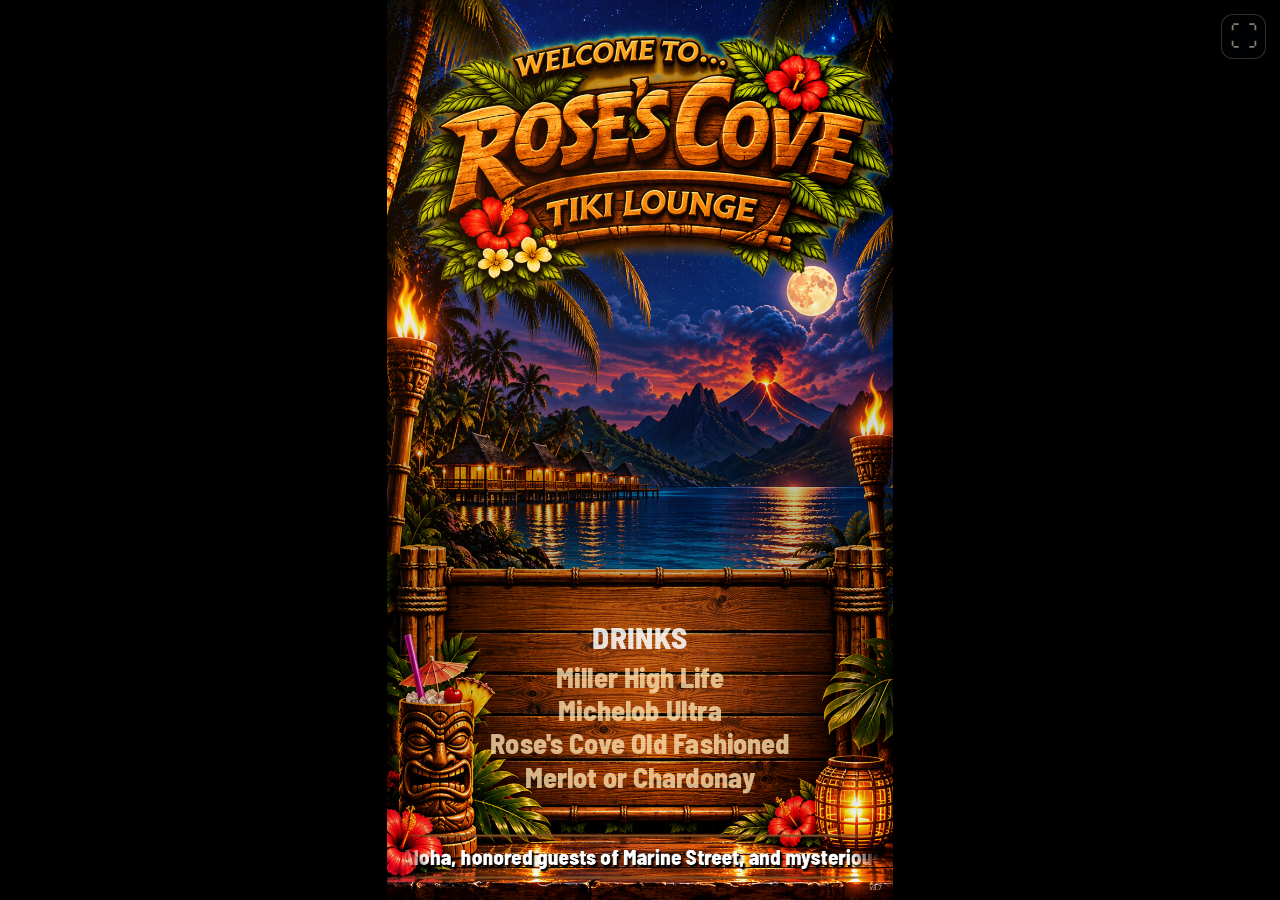
==== index.html @ 00c941e5 "Add files via upload" ====
<!doctype html>
<html lang="en"><head><meta charset="utf-8"><meta name="viewport" content="width=device-width, initial-scale=1"><meta name="theme-color" content="#080806"><title>Rose's Cove Tiki Lounge</title><link rel="preconnect" href="https://fonts.googleapis.com"><link rel="preconnect" href="https://fonts.gstatic.com" crossorigin><link href="https://fonts.googleapis.com/css2?family=Barlow+Semi+Condensed:wght@600;700;800;900&display=swap" rel="stylesheet"><link rel="stylesheet" href="./css/sign.css?v=3.3"></head>
<body>
<div id="viewport"><main id="sign" aria-label="Rose's Cove vertical digital sign">
<section class="screen selected" id="screen-menu" aria-label="Welcome and menu">
  <div class="shade"></div><div class="menu-top" style="display:none"><div id="clock"></div></div>
  <div class="menu-board"><div class="menu-columns"><div class="menu-panel" id="drinks-panel"><h2>DRINKS</h2><div id="drinks" class="menu-items"><span class="menu-entry">Miller High Life</span><span class="menu-entry">Michelob Ultra</span><span class="menu-entry">Rose&#x27;s Cove Old Fashioned</span><span class="menu-entry">Merlot or Chardonay</span></div></div><div class="menu-panel" id="food-panel"><h2>FOOD</h2><div id="food" class="menu-items"><span class="menu-entry">Hawaiian Pork Sliders</span><span class="menu-entry">Seared Mahi Mahi w/Vegetables</span><span class="menu-entry">Blackened Swordfish Steak</span><span class="menu-entry">Island Fresh Fruit Salad</span></div></div></div></div>
  <div class="ticker-frame"><div class="ticker" id="ticker"><span class="ticker-copy"></span><span class="ticker-copy" aria-hidden="true"></span></div></div>
</section>
<section class="screen" id="screen-live" aria-label="Live from the islands">
  <div class="dual-cam cam-a"><div class="dual-cam-player" id="cam-player-0"></div><div class="dual-cam-fallback" id="cam-fallback-0">🌺 Island Time Intermission<br><small>This camera stepped out for a mai tai.</small></div></div>
  <div class="dual-cam cam-b"><div class="dual-cam-player" id="cam-player-1"></div><div class="dual-cam-fallback" id="cam-fallback-1">🌴 Gone Coconut Hunting<br><small>We'll check back after the next tide.</small></div></div>
  <div class="dual-label dual-label-a" id="cam-label-0">Finding an island view…</div>
  <div class="dual-label dual-label-b" id="cam-label-1">Finding an island view…</div>
  <div class="weather-card"><div class="weather-head">CURRENT WEATHER <span id="weather-position"></span></div><div class="weather-info"><div class="weather-left"><span id="weather-icon">🌺</span><div class="weather-copy"><strong id="weather-place">Loading weather…</strong><small id="weather-description">Conditions around the islands and beyond</small></div></div><strong id="weather-temp">--°</strong></div></div>
</section>
<section class="screen" id="screen-trivia" aria-label="Animated tiki host and island wisdom">
 <div class="tiki-stage"><svg id="tiki-rig" viewBox="0 0 800 1120" xmlns="http://www.w3.org/2000/svg" aria-label="Animated carved-wood tiki head assembled from separate transparent raster layers"><g><image href="./assets/tiki-base.png" x="0" y="0" width="800" height="1120" preserveAspectRatio="none"/></g><g id="tiki-eye-left" class="eye-ball"><image href="./assets/tiki-left-eye.png" x="0" y="0" width="800" height="1120" preserveAspectRatio="none"/></g><g id="tiki-eye-right" class="eye-ball"><image href="./assets/tiki-right-eye.png" x="0" y="0" width="800" height="1120" preserveAspectRatio="none"/></g><g id="tiki-lid-left" class="sliding-lid"><image href="./assets/tiki-left-lid.png" x="0" y="0" width="800" height="1120" preserveAspectRatio="none"/></g><g id="tiki-lid-right" class="sliding-lid"><image href="./assets/tiki-right-lid.png" x="0" y="0" width="800" height="1120" preserveAspectRatio="none"/></g><g id="tiki-brow-left" class="moving-brow"><image href="./assets/tiki-left-brow.png" x="0" y="0" width="800" height="1120" preserveAspectRatio="none"/></g><g id="tiki-brow-right" class="moving-brow"><image href="./assets/tiki-right-brow.png" x="0" y="0" width="800" height="1120" preserveAspectRatio="none"/></g><g id="tiki-jaw"><image href="./assets/tiki-lower-jaw.png" x="0" y="0" width="800" height="1120" preserveAspectRatio="none"/></g></svg></div>
 <div class="trivia-overlay"><div class="fact-card"><div class="fact-type" id="fact-type">TIKI CULTURE</div><div class="fact-content" id="fact-text">A little island wisdom is coming your way…</div><div class="fact-foot">The tiki has spoken. 🌺</div></div></div>
</section>
<button id="version" title="Open sign settings">v3.7</button>
<div id="settings" class="settings hidden" role="dialog" aria-label="Rose's Cove sign settings" aria-modal="true"><div class="settings-inner"><div class="settings-title">⚙ SIGN SETTINGS <button id="close-settings">✕</button></div><nav class="settings-tabs" aria-label="Settings screen"><button type="button" class="active" data-settings-tab="general">GENERAL</button><button type="button" data-settings-tab="menu">SCREEN 1</button><button type="button" data-settings-tab="video">SCREEN 2</button><button type="button" data-settings-tab="trivia">SCREEN 3</button></nav><div class="settings-panel active" data-panel="general"><label><span>Automatic screen rotation</span><input id="auto-rotate" type="checkbox" checked></label><label><span>Screen 1 duration (seconds)</span><input type="number" id="screen-time-0" min="5" max="300" value="20"></label><label><span>Screen 2 duration (seconds)</span><input type="number" id="screen-time-1" min="5" max="300" value="25"></label><label><span>Screen 3 duration (seconds)</span><input type="number" id="screen-time-2" min="5" max="300" value="25"></label></div><div class="settings-panel" data-panel="trivia"><label><span>Trivia rotation (seconds)</span><input type="number" id="fact-time" min="5" max="300" value="12"></label><div class="tiki-controls"><h3>ANIMATED TIKI · EXPRESSIONS</h3><p>Try the mechanical brows, eyes, sliding eyelids and hinged jaw live.</p><div class="tiki-expression-buttons"><button type="button" data-tiki-mood="happy">HAPPY</button><button type="button" data-tiki-mood="sad">SAD</button><button type="button" data-tiki-mood="tired">TIRED</button><button type="button" data-tiki-mood="bored">BORED</button><button type="button" data-tiki-mood="mad">MAD</button><button type="button" data-tiki-mood="puzzled">PUZZLED</button><button type="button" data-tiki-mood="laugh">LAUGH</button></div><label><span>Auto expressions and blinks</span><input type="checkbox" id="tiki-auto" checked></label></div></div><div class="settings-panel" data-panel="video"><label><span>Weather location rotation (seconds)</span><input type="number" id="weather-time" min="5" max="300" value="12"></label><div class="weather-tuning"><h3>WEATHER READOUT · SIZE &amp; POSITION</h3><p>Scale city, icon, conditions, and temperature together without distortion.</p><label><span>Weather size <output id="weather-scale-value">100%</output></span><input type="range" id="weather-scale" min="50" max="180" step="1" value="100"></label><label><span>Weather horizontal <output id="weather-x-value">0 px</output></span><input type="range" id="weather-x" disabled title="Horizontal alignment is locked to panel edges" min="-200" max="200" step="1" value="0"></label><label><span>Weather vertical <output id="weather-y-value">0 px</output></span><input type="range" id="weather-y" min="-150" max="150" step="1" value="0"></label><button type="button" id="weather-reset">RESET WEATHER ADJUSTMENTS</button></div><div class="camera-tuning"><h3>CAMERA CAPTION PLACEMENT</h3><label><span>Upper caption vertical <output id="cam-y-0-value">0 px</output></span><input type="range" id="cam-y-0" min="-100" max="100" step="1" value="0"></label><label><span>Lower caption vertical <output id="cam-y-1-value">0 px</output></span><input type="range" id="cam-y-1" min="-100" max="100" step="1" value="0"></label><label><span>Upper caption text size <output id="cam-size-0-value">100%</output></span><input type="range" id="cam-size-0" min="60" max="170" step="1" value="100"></label><label><span>Lower caption text size <output id="cam-size-1-value">100%</output></span><input type="range" id="cam-size-1" min="60" max="170" step="1" value="100"></label></div><div class="video-tuning"><h3>VIDEO FIT &amp; CROP</h3><p>Each camera can be tuned independently. Position and zoom preserve the original 16:9 aspect ratio. Crop trims the visible window.</p><div class="video-tuning-tabs"><button type="button" id="video-select-0" class="active">TOP VIDEO</button><button type="button" id="video-select-1">BOTTOM VIDEO</button></div><div id="video-slider-fields"></div><div class="video-tuning-actions"><button type="button" id="video-frame-reset">RESET FRAME</button><button type="button" id="video-reset">RESET VIDEO IMAGE</button><label class="video-guides-toggle"><span>Alignment guides</span><input type="checkbox" id="video-guides" checked></label></div></div></div><div class="settings-panel" data-panel="menu"><label><span>Announcement speed (pixels/second)</span><input type="number" id="ticker-speed" min="20" max="500" value="95"></label><div class="ticker-tuning"><h3>SCREEN 1 · BOTTOM SCROLL</h3><label><span>Ticker text size <output id="ticker-font-size-value">45 px</output></span><input type="range" id="ticker-font-size" min="18" max="90" step="1" value="45"></label><label class="ticker-text-edit"><span>SCROLLING ANNOUNCEMENT TEXT</span><textarea id="ticker-text" rows="3" maxlength="2500" spellcheck="true"></textarea></label></div><div class="menu-tuning"><h3>SCREEN 1 · MENU LETTERING</h3><p>Separate controls for each menu. Preview changes live; Save &amp; Close to keep them.</p><label><span>Drinks lettering size <output id="drinks-size-value">60 px</output></span><input type="range" id="drinks-size" min="32" max="82" step="1" value="60"></label><label><span>Drinks vertical offset <output id="drinks-y-value">0 px</output></span><input type="range" id="drinks-y" min="-90" max="90" step="2" value="0"></label><label><span>Food lettering size <output id="food-size-value">60 px</output></span><input type="range" id="food-size" min="32" max="82" step="1" value="60"></label><label><span>Food vertical offset <output id="food-y-value">0 px</output></span><input type="range" id="food-y" min="-90" max="90" step="2" value="0"></label><button id="reset-menu-tuning" type="button">RESET MENU ADJUSTMENTS</button><div class="menu-editor"><h3>EDIT MENU ITEMS</h3><p>Five slots per menu. Leave any slot blank to hide it. Changes preview live; Save &amp; Close stores them on this Mac.</p><div class="menu-editor-grid"><div class="menu-editor-group"><label class="menu-title-edit"><span>DRINKS heading</span><input type="text" id="edit-drinks-title" maxlength="80" autocomplete="off" spellcheck="false" aria-label="DRINKS heading"></label><h4>DRINKS <button type="button" id="preview-drinks" class="preview-menu">PREVIEW</button></h4><label class="menu-editor-row"><span>1</span><input type="text" id="edit-drinks-1" maxlength="140" autocomplete="off" spellcheck="false" aria-label="DRINKS item 1"></label><label class="menu-editor-row"><span>2</span><input type="text" id="edit-drinks-2" maxlength="140" autocomplete="off" spellcheck="false" aria-label="DRINKS item 2"></label><label class="menu-editor-row"><span>3</span><input type="text" id="edit-drinks-3" maxlength="140" autocomplete="off" spellcheck="false" aria-label="DRINKS item 3"></label><label class="menu-editor-row"><span>4</span><input type="text" id="edit-drinks-4" maxlength="140" autocomplete="off" spellcheck="false" aria-label="DRINKS item 4"></label><label class="menu-editor-row"><span>5</span><input type="text" id="edit-drinks-5" maxlength="140" autocomplete="off" spellcheck="false" aria-label="DRINKS item 5"></label></div><div class="menu-editor-group"><label class="menu-title-edit"><span>FOOD heading</span><input type="text" id="edit-food-title" maxlength="80" autocomplete="off" spellcheck="false" aria-label="FOOD heading"></label><h4>FOOD <button type="button" id="preview-food" class="preview-menu">PREVIEW</button></h4><label class="menu-editor-row"><span>1</span><input type="text" id="edit-food-1" maxlength="140" autocomplete="off" spellcheck="false" aria-label="FOOD item 1"></label><label class="menu-editor-row"><span>2</span><input type="text" id="edit-food-2" maxlength="140" autocomplete="off" spellcheck="false" aria-label="FOOD item 2"></label><label class="menu-editor-row"><span>3</span><input type="text" id="edit-food-3" maxlength="140" autocomplete="off" spellcheck="false" aria-label="FOOD item 3"></label><label class="menu-editor-row"><span>4</span><input type="text" id="edit-food-4" maxlength="140" autocomplete="off" spellcheck="false" aria-label="FOOD item 4"></label><label class="menu-editor-row"><span>5</span><input type="text" id="edit-food-5" maxlength="140" autocomplete="off" spellcheck="false" aria-label="FOOD item 5"></label></div></div></div></div></div><div class="settings-actions"><button id="prev-screen">← PREV</button><button id="next-screen">NEXT →</button><button id="save-settings">SAVE & CLOSE</button></div><p>Settings are saved in this browser. Arrow keys also change screens. This menu is hidden until the version number is clicked.</p></div></div>
</main><button id="fullscreen-toggle" type="button" title="Enter full screen" aria-label="Enter full screen" aria-pressed="false"><span id="fullscreen-icon" aria-hidden="true">⛶</span></button></div>
<script src="./js/data.js"></script><script src="./js/sign-v3.7.js"></script><script src="./js/fullscreen.js?v=0.8"></script><script src="./js/settings-drag-v2.6.js"></script>
</body></html>
---- css/sign.css ----
:root{--gold:#f0b15b;--cream:#fbe3ac;--copper:#98521d;--black:#090704}*{box-sizing:border-box}html,body{width:100%;height:100%;margin:0;background:#000;color:var(--cream);overflow:hidden;font-family:Georgia,serif}#viewport{position:absolute;inset:0;overflow:hidden}#sign{width:1080px;height:1920px;position:absolute;left:50%;top:50%;transform:translate(-50%,-50%) scale(var(--scale,1));transform-origin:center center;overflow:hidden;background:radial-gradient(ellipse at center,#3d2816 0%,#100d0b 66%,#050505 100%)}.screen{position:absolute;inset:0;opacity:0;pointer-events:none;transition:opacity 1.15s ease;overflow:hidden}.screen.selected{opacity:1;pointer-events:auto}h1,h2,p{margin:0}#screen-menu{background:#080606 url("../assets/rose_cove_night_background.png") center center / 100% 100% no-repeat}#screen-menu:before,#screen-live:before,#screen-trivia:before{content:"";position:absolute;inset:0;background:radial-gradient(circle at 20% 25%,rgba(243,118,21,.12),transparent 45%),repeating-linear-gradient(90deg,transparent 0 94px,rgba(255,196,79,.015) 96px 100px);pointer-events:none} .shade{position:absolute;inset:0;background:linear-gradient(180deg,transparent 30%,rgba(8,4,2,.3) 60%,transparent)}.menu-top{position:relative;height:630px;display:flex;flex-direction:column;align-items:center;padding-top:35px}.menu-top img{width:950px;height:490px;object-fit:contain}.menu-top #clock{font-size:38px;letter-spacing:2px;color:#ffdca2;text-shadow:0 2px 4px #000}.menu-board{position:absolute;top:1195px;bottom:200px;left:75px;right:75px;border:none;border-radius:0;box-shadow:none;background:transparent;padding:12px 14px 0;display:block;}.menu-heading{text-align:center;font-size:80px;font-weight:bold;color:#e8a849;text-shadow:4px 5px #351805,0 0 20px #9c4a17;line-height:1.2}.menu-columns{display:grid;grid-template-columns:1fr 1fr;column-gap:36px;width:100%;height:100%;min-height:0;}.menu-panel{min-width:0;padding:0 8px;background:transparent;border:none;border-radius:0;overflow:hidden;text-align:left;}.menu-panel h2{font-family:Herculanum,Papyrus,Georgia,serif;text-align:center;font-size:56px;letter-spacing:1.5px;line-height:1.12;color:rgba(255,213,135,.88);text-shadow:1px 2px 1px rgba(36,15,3,.82),0 0 3px rgba(88,38,6,.36);border:none;padding:0 0 10px;margin:0 0 4px;}.menu-items{font-family:Herculanum,Papyrus,Georgia,serif;font-size:43px;line-height:1.39;white-space:pre-line;color:rgba(255,225,163,.86);text-shadow:1px 2px 1px rgba(32,13,3,.84),0 0 2px rgba(37,14,2,.35);overflow:hidden;text-align:left;}.menu-notice{text-align:center;font-size:38px;color:#e6b772;padding:20px}.ticker-frame{position:absolute;bottom:45px;left:30px;right:30px;height:95px;border-top:5px solid #865224;border-bottom:5px solid #865224;overflow:hidden;mask-image:linear-gradient(to right,transparent,black 6%,black 94%,transparent)}.ticker{display:flex;gap:90px;white-space:nowrap;align-items:center;height:100%;width:max-content;will-change:transform;animation:marquee var(--ticker-duration,32s) linear infinite}.ticker-copy{font-size:43px;color:#ffd69a;text-shadow:0 0 8px #b15c14}@keyframes marquee{to{transform:translateX(calc(-50% - 45px))}}#screen-live{padding:68px 44px 100px;background:linear-gradient(175deg,#071c22,#21170f 55%,#0b1916)}.stage-top{text-align:center;position:relative}.kicker{font:23px Arial,sans-serif;letter-spacing:5px;color:#efac57}.stage-top h1{font-size:79px;line-height:1.2;margin-top:10px;color:#ffc16e;text-shadow:4px 5px 2px #4e2206,0 0 28px #5b310d}.subtitle{font-size:31px;margin-top:14px;color:#ead3ad}.cam-frame{height:1030px;position:relative;margin-top:62px;padding:24px;border-radius:24px;background:#2b1a0e;box-shadow:0 0 0 8px #5b3416,0 15px 55px #000}.bamboo{position:absolute;z-index:3;pointer-events:none;border:4px solid #4b2d12;background:repeating-linear-gradient(105deg,#a16a30 0 15px,#b98446 16px 36px,#67401d 40px 44px,#e0aa5f 52px 72px);box-shadow:2px 3px 6px #100902,inset 0 0 7px #4a2205}.bamboo-top,.bamboo-bottom{height:28px;left:-12px;right:-12px;border-radius:22px}.bamboo-top{top:-9px}.bamboo-bottom{bottom:-9px}.bamboo-left,.bamboo-right{top:-9px;bottom:-9px;width:28px;border-radius:22px}.bamboo-left{left:-10px}.bamboo-right{right:-10px}.cam-inner{position:relative;width:100%;height:100%;background:#080a0c;overflow:hidden}.cam-inner iframe,#cam-mount{width:100%;height:100%;border:0}.live-pill{position:absolute;z-index:5;top:18px;left:18px;background:rgba(110,10,10,.89);font:26px Arial,sans-serif;letter-spacing:2px;padding:14px 18px;border-radius:9px}.cam-fallback{position:absolute;inset:0;background:radial-gradient(circle,#3f2416,#0a110f);display:flex;align-items:center;justify-content:center;flex-direction:column;text-align:center;padding:45px;font-size:110px;gap:30px}.cam-fallback h2{font-size:49px}.cam-fallback p{font-size:33px}.cam-fallback.hidden{display:none}.cam-location{text-align:center;font-size:42px;line-height:1.2;margin-top:32px;min-height:100px;text-shadow:2px 3px #000}.weather-card{position:absolute;left:65px;right:65px;bottom:110px;height:305px;background:linear-gradient(110deg,rgba(7,27,31,.95),rgba(26,19,12,.95));border:6px solid #ad7338;border-radius:24px;padding:22px 30px;box-shadow:0 10px 40px black}.weather-head{font:27px Arial,sans-serif;letter-spacing:4px;color:#e8aa5c;display:flex;justify-content:space-between}.weather-head span{font-size:18px;color:#ddd}.weather-info{display:flex;align-items:center;gap:25px;margin-top:40px}.weather-info #weather-icon{font-size:90px}.weather-info div{flex:1;min-width:0}.weather-info strong{display:block;font-size:46px;line-height:1.25}.weather-info small{display:block;font:25px Arial,sans-serif;color:#dbd2bf;margin-top:8px}.weather-info #weather-temp{font-size:78px}#screen-trivia{padding:62px 55px 80px;background:radial-gradient(circle at 50% 46%,#60401b 0%,#221308 36%,#080807 85%)}.idol-altar{position:absolute;top:278px;left:80px;right:80px;height:980px;display:flex;align-items:center;justify-content:center;flex-direction:column}.idol-aura{position:absolute;inset:100px;background:radial-gradient(ellipse,#c7731380,transparent 66%);animation:glow 4s ease-in-out infinite alternate}.idol{position:relative;max-width:890px;max-height:875px;object-fit:contain;filter:drop-shadow(0 20px 35px #000);animation:idolBreathe 4s ease-in-out infinite alternate}.idol-caption{position:relative;font-size:31px;letter-spacing:3px;font-weight:bold;text-shadow:2px 2px #000;color:#ffd68f}@keyframes glow{to{opacity:.4}}@keyframes idolBreathe{to{transform:translateY(-9px) scale(1.015)}}.fact-card{position:absolute;left:70px;right:70px;bottom:130px;min-height:500px;padding:42px 48px;background:linear-gradient(145deg,#4f2e14,#241307);border:10px ridge #bd8740;border-radius:26px;box-shadow:0 24px 42px #000;display:flex;flex-direction:column;justify-content:space-between;text-align:center}.fact-type{font:28px Arial,sans-serif;color:#ffd08a;letter-spacing:5px}.fact-content{font-size:48px;line-height:1.35;color:#fff1cf}.fact-foot{font-size:26px;color:#f5b66e}#version{position:absolute;bottom:12px;right:16px;z-index:35;background:rgba(0,0,0,.45);border:0;color:#d7c6a4;font:20px Arial,sans-serif;padding:10px 12px;cursor:pointer}.settings{position:absolute;inset:0;z-index:40;background:rgba(0,0,0,.83);display:flex;align-items:center;justify-content:center}.settings.hidden{display:none}.settings-inner{width:850px;background:#1c160e;border:6px solid #9e682e;padding:40px;border-radius:20px;box-shadow:0 15px 70px black;font:29px Arial,sans-serif}.settings-title{font:50px Georgia,serif;color:#efb46c;margin-bottom:30px;display:flex;justify-content:space-between;align-items:center}.settings-title button{font-size:40px}.settings label{display:flex;justify-content:space-between;align-items:center;padding:17px 0;border-bottom:1px solid #664320}.settings input[type=number]{font-size:31px;width:155px;padding:8px;background:#302518;color:#ffe0a7;border:1px solid #aa7232}.settings input[type=checkbox]{width:42px;height:42px;accent-color:#c78b39}.settings button{background:#643811;border:2px solid #b98749;color:#ffdfab;border-radius:10px;padding:15px;font-size:24px;cursor:pointer}.settings-actions{display:flex;justify-content:space-between;margin-top:35px;gap:10px}.settings p{font-size:21px;line-height:1.5;color:#bda687;margin-top:25px}

.tag-red{color:#ff5850}.tag-gold{color:#ffcb5d}.tag-green{color:#a5ef80}.tag-aqua{color:#78ebed}.tag-blue{color:#75baff}.tag-purple{color:#c796ff}.tag-pink{color:#ff9bc8}.tag-white{color:#fff}.tag-cream{color:#fff3c9}.tag-blink{animation:blink 1s steps(1) infinite}.tag-pulse{animation:pulse 1.8s ease-in-out infinite}.tag-wave{display:inline-block;animation:wave 2s ease-in-out infinite}.tag-rainbow{animation:rainbow 4s linear infinite}@keyframes blink{50%{opacity:.15}}@keyframes pulse{50%{opacity:.5}}@keyframes wave{50%{transform:translateY(-6px)}}@keyframes rainbow{0%{color:#f66}25%{color:#fd5}50%{color:#5df}75%{color:#b8f}100%{color:#f66}}

/* v0.5 — screen 1 only: hide clock; fit painted lettering within wooden planks. */
#screen-menu .menu-top{display:none;}
#screen-menu .menu-board{top:1230px;bottom:auto;left:192px;right:192px;height:438px;padding:0;background:transparent;border:0;box-shadow:none;overflow:hidden;}
#screen-menu .menu-columns{display:grid;grid-template-columns:minmax(0,1fr) minmax(0,1fr);column-gap:52px;height:100%;}
#screen-menu .menu-panel{min-width:0;padding:0;margin:0;overflow:hidden;}
#screen-menu .menu-panel h2{font-size:43px;line-height:1.12;padding:0 0 8px;margin:0 0 4px;letter-spacing:1px;}
#screen-menu .menu-items{font-size:32px;line-height:1.26;white-space:pre-line;overflow-wrap:anywhere;word-break:normal;overflow:hidden;max-height:365px;padding:0 0 2px;}

/* v0.7: development preview control, outside the fixed 1080x1920 sign canvas. */
#fullscreen-toggle{position:absolute;right:14px;top:14px;z-index:60;min-width:45px;min-height:45px;border:1px solid rgba(255,225,169,.35);border-radius:12px;background:rgba(4,9,12,.37);color:rgba(255,238,209,.85);font:28px/1 Arial,sans-serif;display:flex;align-items:center;justify-content:center;padding:6px;cursor:pointer;opacity:.62;transition:opacity .18s ease,background .18s ease;backdrop-filter:blur(7px);-webkit-backdrop-filter:blur(7px)}
#fullscreen-toggle:hover,#fullscreen-toggle:focus-visible{opacity:1;background:rgba(3,7,10,.72);outline:2px solid rgba(255,226,153,.45);outline-offset:1px}
#viewport:fullscreen{width:100vw;height:100vh;background:#000}

/* v0.8: Screen 1 menu only. Single section displayed within the unobstructed wood. */
#screen-menu .menu-board {top:1283px; left:240px; right:240px; bottom:auto; height:440px; padding:0; overflow:hidden; background:none; border:0; box-shadow:none;}
#screen-menu .menu-columns {display:block; position:relative; width:100%; height:100%;}
#screen-menu .menu-panel {position:absolute; inset:0; box-sizing:border-box; padding:0 4px; margin:0; overflow:hidden; opacity:0; visibility:hidden; transition:opacity .45s ease,visibility .45s ease;}
#screen-menu .menu-panel.menu-active {opacity:1; visibility:visible;}
#screen-menu .menu-panel h2 {font-family:Georgia, 'Trebuchet MS', serif; font-weight:900; font-size:62px; line-height:1.1; letter-spacing:2px; color:rgba(255,220,159,.93); text-align:center; margin:0 0 12px; padding:0; text-shadow:2px 3px 2px rgba(35,14,3,.9),0 0 2px rgba(32,12,3,.65);}
#screen-menu .menu-items {font-family:'Trebuchet MS',Georgia,serif; font-weight:900; font-size:48px; line-height:1.18; letter-spacing:.2px; color:rgba(255,229,179,.9); text-align:center; white-space:normal; overflow-wrap:break-word; word-break:normal; text-shadow:2px 3px 2px rgba(32,12,3,.9),0 0 2px rgba(28,12,3,.45); max-height:none; padding:0;}
#screen-menu .menu-items .menu-entry {display:block; padding:1px 0; white-space:normal;}

/* v1.1: Larger four-item menus; unchanged board geometry and vertical limits. */
#screen-menu .menu-items {font-size:60px; line-height:1.16;}
#screen-menu .menu-items .menu-entry {padding:2px 0;}

/* v1.3 — Screen 1 only: natural-proportion heavy sans serif menu. */
#screen-menu .menu-panel h2, #screen-menu .menu-items {font-family:"Barlow Semi Condensed","Arial Narrow",Arial,sans-serif;font-stretch:normal;font-weight:800;}
#screen-menu .menu-panel h2 {font-size:66px;letter-spacing:1px;}
#screen-menu .menu-items {line-height:1.12;letter-spacing:0;overflow-wrap:normal;}
#screen-menu .menu-panel {transition:opacity .45s ease, visibility .45s ease; }
/* Scroll only the settings sheet, not the 1080x1920 sign. */
.settings-inner {max-height:88%;overflow-y:auto;}
.menu-tuning {border-top:2px solid #865224;margin-top:22px;padding-top:18px;}
.menu-tuning h3 {font:700 30px Arial,sans-serif;color:#f2c281;margin:0 0 8px;}
.menu-tuning p {margin:0 0 12px;font:21px/1.3 Arial,sans-serif;color:#d2b997;}
.menu-tuning label {gap:20px;}
.menu-tuning label span {display:flex;flex-direction:column;gap:6px;flex:1;font-size:24px;}
.menu-tuning output {font-size:20px;color:#efc68f;}
.menu-tuning input[type=range] {width:320px;accent-color:#e8a24b;cursor:pointer;}
#reset-menu-tuning {font-size:19px;padding:10px 16px;margin-top:14px;}

/* v1.4 — settings controls confined to the upper half of the fixed 1080×1920 display.
   Screen artwork and menus below y=960 remain visible for live adjustments. */
#settings.settings {
  inset:0 auto auto 0; width:100%; height:960px;
  padding:18px 0 0; box-sizing:border-box;
  align-items:flex-start; justify-content:center;
  background:rgba(0,0,0,.34);
  pointer-events:none;
}
#settings .settings-inner {
  width:850px; max-height:calc(100% - 18px);
  overflow-y:auto; overscroll-behavior:contain;
  pointer-events:auto; padding:24px 32px;
}

/* v1.5 — Only Screen 1 menu: slider-led sizing and vertical placement.
   Remove prior width/height clipping and forced wrapping. No disproportionate scaling. */
#screen-menu .menu-board,
#screen-menu .menu-columns,
#screen-menu .menu-panel,
#screen-menu .menu-items { overflow:visible; max-height:none; }
#screen-menu .menu-panel { padding-top:40px; }
#screen-menu .menu-panel h2 { white-space:nowrap; }
#screen-menu .menu-items { overflow-wrap:normal; word-break:normal; }
#screen-menu .menu-items .menu-entry {
  width:max-content;
  max-width:none;
  white-space:nowrap;
  position:relative;
  left:50%;
  transform:translateX(-50%);
}

/* v1.6 — menu headings track the menu item size at 110%; no horizontal stretching. */
#screen-menu .menu-panel h2 {font-stretch:normal;}
/* The editable fields stay inside the upper-half settings sheet; it scrolls internally. */
.menu-editor{border-top:2px solid #865224;margin-top:22px;padding-top:18px;}
.menu-editor h3{font:700 30px Arial,sans-serif;color:#f2c281;margin:0 0 8px;}
.menu-editor p{font:20px/1.3 Arial,sans-serif;margin:0 0 14px;color:#d2b997;}
.menu-editor-grid{display:grid;grid-template-columns:1fr 1fr;gap:16px;}
.menu-editor-group{min-width:0;}
.menu-editor-group h4{margin:10px 0;font:700 25px Arial,sans-serif;color:#f7c989;display:flex;align-items:center;justify-content:space-between;gap:8px;}
.menu-editor-group .preview-menu{font:16px Arial,sans-serif;padding:7px 9px;}
.menu-editor .menu-editor-row{display:flex;align-items:center;gap:8px;padding:7px 0;border-bottom:1px solid #563e28;}
.menu-editor .menu-editor-row span{flex:0 0 18px;font:20px Arial,sans-serif;}
.menu-editor .menu-editor-row input{min-width:0;width:100%;box-sizing:border-box;padding:9px 8px;background:#34291e;color:#fff0cc;border:1px solid #9b7249;border-radius:5px;font:18px Arial,sans-serif;}

/* v1.7: white menu headings; no changes to text size or natural proportions. */
#screen-menu .menu-panel h2{color:#fff;}
.menu-editor .menu-title-edit{display:flex;flex-direction:column;align-items:stretch;gap:5px;border:0;padding:7px 0 12px;}
.menu-editor .menu-title-edit span{font:700 18px Arial,sans-serif;color:#f7c989;}
.menu-editor .menu-title-edit input{width:100%;min-width:0;box-sizing:border-box;padding:9px;background:#34291e;color:#fff0cc;border:1px solid #9b7249;border-radius:5px;font:20px Arial,sans-serif;}

/* v1.8: Screen 1 ticker typography — natural Barlow proportions */
#screen-menu .ticker-copy{font-family:"Barlow Semi Condensed",Arial,sans-serif;font-weight:800;font-size:45px;letter-spacing:.2px;color:#f6d7a4;}
/* v1.8: Screen 2 background with precise video windows from supplied artwork.
   Native image ratio 941:1672; canvas ratio 1080:1920; proportional cover only. */
#screen-live{padding:0;background:#102f40 url("../assets/live_from_islands_background.png") center center / cover no-repeat;}
#screen-live::before{display:none;}
#screen-live .dual-cam{position:absolute;left:16.15%;width:69.9%;height:17.2%;overflow:hidden;background:#020302;z-index:2;}
#screen-live .cam-a{top:25.65%;}
#screen-live .cam-b{top:51.82%;}
#screen-live .dual-cam-player{position:absolute;inset:0;}
#screen-live .dual-cam-fallback{position:absolute;inset:0;display:none;justify-content:center;align-items:center;flex-direction:column;text-align:center;padding:25px;background:#071a1f;color:#f4d9a8;font:700 34px "Barlow Semi Condensed",Arial,sans-serif;}
#screen-live .dual-cam-fallback.visible{display:flex;}
#screen-live .dual-cam-fallback small{display:block;font-size:22px;margin-top:10px;}
#screen-live .dual-cam-fallback a{font-size:22px;color:#fff4d5;margin-top:10px;}
#screen-live .dual-cam-fallback.source-hint{pointer-events:none;opacity:0;}
#screen-live .dual-label{position:absolute;left:23%;width:54%;height:4.0%;display:flex;align-items:center;justify-content:center;text-align:center;z-index:3;color:#3f1e0b;font:900 32px/1.07 "Barlow Semi Condensed",Arial,sans-serif;text-shadow:0 1px 0 #ffe0a0;overflow:hidden;}
#screen-live .dual-label-a{top:44.05%;}
#screen-live .dual-label-b{top:70.0%;}
/* Keep the existing weather component and logic but integrate it with the beach art */
#screen-live .weather-card{left:11%;right:11%;bottom:4.5%;height:210px;border:4px solid rgba(189,128,51,.9);background:rgba(4,25,35,.83);padding:15px 22px;border-radius:16px;}
#screen-live .weather-head{font-size:21px;}
#screen-live .weather-info{margin-top:12px;gap:18px;}
#screen-live .weather-info #weather-icon{font-size:52px;}
#screen-live .weather-info strong{font-size:34px;}
#screen-live .weather-info #weather-temp{font-size:54px;}
#screen-live .weather-info small{font-size:22px;margin-top:4px;}

/* v1.9: two-line camera captions, 30% smaller version control, ticker size control */
#version{font-size:14px;padding:7px 8px;}
#screen-live .dual-label{flex-direction:column;gap:1px;line-height:1.03;white-space:nowrap;}
#screen-live .dual-label .cam-name{display:block;font-size:29px;font-weight:900;}
#screen-live .dual-label .cam-place{display:block;font-size:23px;font-weight:800;}
#screen-live .dual-cam-fallback{display:flex;visibility:hidden;}
#screen-live .dual-cam-fallback.visible{visibility:visible;}
#screen-live .dual-cam-fallback strong{font-size:34px;}
#screen-live .dual-cam-fallback a{pointer-events:auto;text-decoration:underline;}
.ticker-tuning{border-top:2px solid #865224;margin-top:22px;padding-top:18px;}
.ticker-tuning h3{font:700 27px Arial,sans-serif;color:#f2c281;margin:0 0 8px;}
.ticker-tuning label{display:flex;gap:20px;align-items:center;}
.ticker-tuning input[type=range]{width:340px;accent-color:#db9d4b;}

/* v2.0 compact tabbed settings: top half remains exclusively settings */
#settings .settings-inner{padding:18px 24px;max-height:930px;height:auto;overflow-y:auto;font-size:20px;}
#settings .settings-title{font-size:30px;margin-bottom:9px;}
#settings .settings-title button{font-size:23px;padding:2px 10px;}
#settings .settings-tabs{display:flex;position:sticky;top:-18px;z-index:3;background:#1c160e;gap:5px;padding:9px 0;}
#settings .settings-tabs button{flex:1;font-size:16px;padding:9px 3px;border-radius:6px;}
#settings .settings-tabs button.active{background:#ad772e;color:#120c05;}
#settings .settings-panel{display:none;}
#settings .settings-panel.active{display:block;}
#settings label{padding:7px 0;font-size:19px;gap:10px;}
#settings h3{font-size:22px!important;margin:9px 0!important;}
#settings p{font-size:15px;margin:9px 0;}
#settings input[type=number]{font-size:19px;width:100px;padding:4px;}
#settings input[type=text],#settings textarea{font-size:18px!important;padding:5px!important;}
#settings input[type=range]{max-width:310px;}
#settings input[type=checkbox]{width:27px;height:27px;}
#settings button{font-size:17px;padding:7px 9px;}
#settings .settings-actions{position:sticky;bottom:-18px;background:#1c160e;padding:10px 0;margin-top:9px;}
#settings .ticker-text-edit{display:flex;align-items:stretch;flex-direction:column;}
#settings .ticker-text-edit textarea{width:100%;resize:vertical;background:#2b2116;border:1px solid #aa7232;color:#ffe1b1;line-height:1.2;}
#settings .menu-editor-grid{gap:8px;}
#settings .menu-editor-row{padding:3px 0;}
#screen-live .dual-cam-fallback:not(.visible){display:none!important;}

/* v2.1 — Screen 2 only: fit NEW native 1080x1920 illustrated frames.
   All dimensions are canvas pixels; player and plaque dimensions are independent. */
#screen-live{background-size:1080px 1920px;background-position:center center;}
#screen-live .dual-cam{left:160px;width:764px;}
#screen-live .cam-a{top:480px;height:430px;}
#screen-live .cam-b{top:1080px;height:405px;}
#screen-live .dual-cam-player,#screen-live .dual-cam-player iframe{width:100%;height:100%;display:block;}
#screen-live .dual-label{left:250px;width:580px;height:70px;padding:0;line-height:1.06;white-space:normal;overflow:visible;}
#screen-live .dual-label-a{top:928px;}
#screen-live .dual-label-b{top:1508px;}
#screen-live .dual-label .cam-name{font-size:29px;line-height:1.05;}
#screen-live .dual-label .cam-place{font-size:23px;line-height:1.07;}

/* v2.2 — Screen 2: new natural-bamboo artwork. Other screens untouched. */
#screen-live{background-image:url("../assets/live_from_islands_background.png");background-position:center center;background-size:1080px 1920px;}
#screen-live .dual-cam{left:160px;width:760px;border:0;border-radius:0;overflow:hidden;}
#screen-live .cam-a{top:475px;height:350px;}
#screen-live .cam-b{top:1055px;height:355px;}
#screen-live .dual-label{left:245px;width:590px;height:75px;padding:0 8px;align-items:center;justify-content:center;text-align:center;}
#screen-live .dual-label-a{top:892px;}
#screen-live .dual-label-b{top:1475px;}
#screen-live .dual-label .cam-name{font-size:29px;line-height:1.06;}
#screen-live .dual-label .cam-place{font-size:23px;line-height:1.08;}


/* v2.3: proportional YouTube 16:9 cover INSIDE the existing Screen 2 windows.
   The windows and their labels have not moved; crop surplus video, never stretch. */
#screen-live .dual-cam-player{position:absolute;inset:0;overflow:hidden;}
#screen-live .dual-cam-player iframe{
  position:absolute!important;
  left:50%!important;
  top:50%!important;
  width:800px!important;
  height:450px!important;
  transform:translate(-50%,-50%)!important;
  border:0!important;
  display:block;
}
/* A single global version control appears in the same position and style on every screen. */
#version{font-family:Arial,sans-serif;font-size:14px;font-weight:400;padding:7px 8px;}

/* v2.4: separate live video positioning/zoom/crop; background and captions untouched. */
#screen-live .dual-cam-player{clip-path:inset(var(--video-crop-top,0px) var(--video-crop-right,0px) var(--video-crop-bottom,0px) var(--video-crop-left,0px));}
#screen-live .dual-cam-player iframe{
 width:800px!important;height:450px!important;
 transform:translate(calc(-50% + var(--video-shift-x,0px)),calc(-50% + var(--video-shift-y,0px))) scale(var(--video-zoom,1))!important;
 transform-origin:center center!important;
}
#settings .video-tuning{border-top:1px solid #8d6035;margin-top:12px;padding-top:8px;}
#settings .video-tuning-tabs{display:flex;gap:8px;margin:6px 0;}
#settings .video-tuning-tabs button{flex:1;background:#291d10;color:#f0cd9c;border:1px solid #9a6f39;}
#settings .video-tuning-tabs button.active{background:#8f5120;color:white;}
#settings .video-slider-row{display:flex;align-items:center;justify-content:space-between;}
#settings .video-slider-row span{min-width:250px;}
#settings .video-slider-row output{font-variant-numeric:tabular-nums;color:#ffc980;}
#settings .video-tuning-actions{display:flex;align-items:center;justify-content:space-between;gap:8px;}
#settings .video-guides-toggle{display:flex;align-items:center;gap:8px;}
#screen-live.video-guides .dual-cam::after{content:'';position:absolute;inset:0;border:3px dashed rgba(55,255,235,.8);z-index:6;pointer-events:none;}
#screen-live.video-guides[data-tuning-video="0"] .cam-b::after,
#screen-live.video-guides[data-tuning-video="1"] .cam-a::after{border-color:rgba(255,255,255,.35);border-width:1px;}

/* v2.5: viewport position/size controlled by independent Screen 2 settings sliders. */
#settings .video-slider-row{gap:10px;}
#settings .video-slider-row input[type=range]{min-width:170px;}
#settings #video-slider-fields h4{font-size:16px;margin:8px 0 2px;color:#ffd09b;}
#settings #video-slider-fields>p{font-size:13px;line-height:1.25;margin:0 0 5px;}
#settings .video-tuning-actions{flex-wrap:wrap;}

/* v2.6 — transparent version link and draggable settings sheet. */
#version { background:transparent !important; box-shadow:none !important; border:0 !important; }
#settings.settings { inset:0; width:100%; height:100%; padding:0; background:transparent; display:block; pointer-events:none; }
#settings.settings.hidden { display:none; }
#settings .settings-inner { position:absolute; top:20px; left:115px; width:850px; height:auto; max-height:900px; overflow-y:auto; pointer-events:auto; margin:0; }
#settings .settings-title { cursor:grab; user-select:none; touch-action:none; }
#settings .settings-title:active { cursor:grabbing; }
#settings .settings-title button { cursor:pointer; touch-action:auto; }

/* v2.7: Scale each camera name and location together; natural font aspect ratios. */
#screen-live .dual-label .cam-name{font-size:var(--cam-caption-name-size,29px);}
#screen-live .dual-label .cam-place{font-size:var(--cam-caption-place-size,23px);}

/* v2.8: requested visual changes. No changes to background or layout geometry. */
#screen-live .weather-info{gap:15px;margin-top:24px;}
#screen-live .weather-info #weather-icon{font-size:72px;line-height:1;}
#screen-live .weather-info strong#weather-place{font-size:36.8px;line-height:1.06;}
#screen-live .weather-info small#weather-description{font-size:20px;line-height:1.12;margin-top:5px;}
#screen-live .weather-info strong#weather-temp{font-size:62.4px;line-height:1;}
#screen-menu .ticker-copy{color:#fff;text-shadow:3px 4px 1px #000,5px 6px 3px rgba(0,0,0,.7);}
#screen-menu .menu-items,#screen-menu .menu-panel h2{opacity:.85;text-shadow:none;background:none;filter:none;}
#screen-menu .menu-entry{background:none;box-shadow:none;}

/* v2.9 Weather readout controls: uniform scaling, no distortion. */
#screen-live .weather-info{
 transform:translate(var(--weather-offset-x,0px),var(--weather-offset-y,0px)) scale(var(--weather-scale,1));
 transform-origin:center center;
}
#settings .weather-tuning {border-bottom:1px solid rgba(190,140,70,.5);padding:4px 0 12px;}
#settings .weather-tuning h3 {font-size:23px;margin:8px 0;}
#settings .weather-tuning p {font-size:17px;margin:6px 0;color:#ddc09c;}
#settings .weather-tuning label {font-size:19px;padding:6px 0;}
#settings .weather-tuning input[type=range] {width:210px;}
#settings .weather-tuning output {font-size:18px;}
#settings .weather-tuning button {font-size:18px;padding:7px 10px;margin-top:8px;}


/* v3.1: Weather content centered within the inner 50% of its translucent panel.
   Text and emoji scale together, never disproportionately. */
#screen-live .weather-card{position:absolute;}
#screen-live .weather-info{
  position:absolute;
  left:50%;top:50%;
  width:max-content;max-width:none;
  height:max-content;
  margin:0;
  display:flex;align-items:center;
  white-space:nowrap;
  transform-origin:center center;
  transform:translate(-50%,-50%) translate(var(--weather-offset-x,0px),var(--weather-offset-y,0px)) scale(var(--weather-fit-scale,1));
}
#screen-live .weather-info > div{flex:none;min-width:0;}
#screen-live .weather-info strong,#screen-live .weather-info small{white-space:nowrap;}

/* v3.2 — edge-anchored weather groups. Both outside anchors stay 24px
   inside the panel; all size changes grow toward its center. */
#screen-live .weather-info{
 position:absolute;left:24px;right:24px;top:50%;width:auto;height:120px;
 margin:0;display:block;white-space:nowrap;
 transform:translateY(calc(-50% + var(--weather-offset-y,0px)));
 transform-origin:center;overflow:visible;
}
#screen-live .weather-info .weather-left{
 position:absolute;left:0;top:50%;display:flex;align-items:center;gap:15px;
 width:max-content;max-width:none;
 transform:translateY(-50%) scale(var(--weather-fit-scale,1));
 transform-origin:left center;
}
#screen-live .weather-info .weather-copy{flex:none;min-width:0;}
#screen-live .weather-info #weather-temp{
 position:absolute;right:0;top:50%;display:block;flex:none;
 transform:translateY(-50%) scale(var(--weather-fit-scale,1));
 transform-origin:right center;
}

/* v3.3 — remove Live Conditions label, hide cursor in fullscreen,
   and introduce the new Screen 3 tiki oracle mockup. */
body.fullscreen-active, body.fullscreen-active * { cursor:none !important; }
#screen-live .weather-head{justify-content:flex-start;}
#screen-live #weather-position{display:none;}

#screen-trivia{
  padding:0;
  background:#060303 url("../assets/tiki_oracle_screen3.png") center center / cover no-repeat;
}
#screen-trivia .trivia-overlay{
  position:absolute;
  inset:0;
  background:linear-gradient(180deg,rgba(0,0,0,.02) 0%,rgba(0,0,0,0) 58%,rgba(0,0,0,.08) 100%);
}
#screen-trivia .fact-card{
  position:absolute;
  left:72px;
  right:72px;
  bottom:36px;
  height:320px;
  min-height:0;
  padding:26px 40px 22px;
  background:transparent;
  border:none;
  border-radius:0;
  box-shadow:none;
  display:flex;
  flex-direction:column;
  justify-content:center;
  align-items:center;
  gap:10px;
  text-align:center;
}
#screen-trivia .fact-type{
  font-family:"Barlow Semi Condensed",Arial,sans-serif;
  font-size:26px;
  font-weight:800;
  letter-spacing:4px;
  color:#ffc87a;
  text-shadow:0 2px 6px rgba(0,0,0,.9),0 0 14px rgba(255,106,0,.25);
}
#screen-trivia .fact-content{
  font-family:"Barlow Semi Condensed",Arial,sans-serif;
  font-size:46px;
  line-height:1.12;
  font-weight:800;
  color:#fff1d6;
  text-shadow:0 3px 7px rgba(0,0,0,.95),0 0 18px rgba(0,0,0,.42);
  max-width:860px;
}
#screen-trivia .fact-foot{
  font-family:"Barlow Semi Condensed",Arial,sans-serif;
  font-size:24px;
  font-weight:700;
  letter-spacing:1px;
  color:#ffd9a3;
  text-shadow:0 2px 5px rgba(0,0,0,.9);
}

/* v3.5 — genuine layered SVG tiki rig, over preserved original volcano / lava scenery. */
#screen-trivia .tiki-stage{position:absolute;left:85px;top:15px;width:910px;height:1450px;z-index:2;filter:drop-shadow(17px 18px 22px rgba(0,0,0,.8));}
#screen-trivia #tiki-rig{display:block;width:100%;height:100%;overflow:visible;}
#screen-trivia #tiki-rig .sliding-lid,#screen-trivia #tiki-rig .moving-brow,#screen-trivia #tiki-rig .eye-ball,#screen-trivia #tiki-rig #tiki-jaw{transition:transform 340ms cubic-bezier(.22,.7,.2,1);will-change:transform;}
#screen-trivia #tiki-rig #tiki-jaw{transition-duration:400ms;}
#screen-trivia .trivia-overlay{pointer-events:none;z-index:4;}
#screen-trivia .fact-card{bottom:45px;height:315px;}
#settings .tiki-controls{border-top:1px solid #a8793a;margin-top:15px;padding-top:10px;}
#settings .tiki-expression-buttons{display:grid;grid-template-columns:repeat(4,1fr);gap:6px;}
#settings .tiki-expression-buttons button{padding:8px 3px;font-size:15px;}
#settings .tiki-expression-buttons button.active{background:#a46a22;border-color:#efbf79;color:#fff;}

/* v3.6: distinct character and scene, moveable components carry wood texture. */
#screen-trivia{background-image:url("../assets/tiki_scene_no_character.jpg");background-size:100% 100%;}
#screen-trivia .tiki-stage{filter:drop-shadow(24px 24px 32px rgba(0,0,0,.85));}
#screen-trivia #tiki-rig{filter:drop-shadow(-7px -3px 10px rgba(248,139,44,.23));}

/* v3.7 — only character-free volcano scenery under separately animated transparent PNG components. */
#screen-trivia {background-image:url("../assets/tiki_volcano_only.jpg");background-size:100% 100%;}
#screen-trivia #tiki-rig image {pointer-events:none;}
#screen-trivia .tiki-stage {left:90px;top:30px;width:900px;height:1415px;}
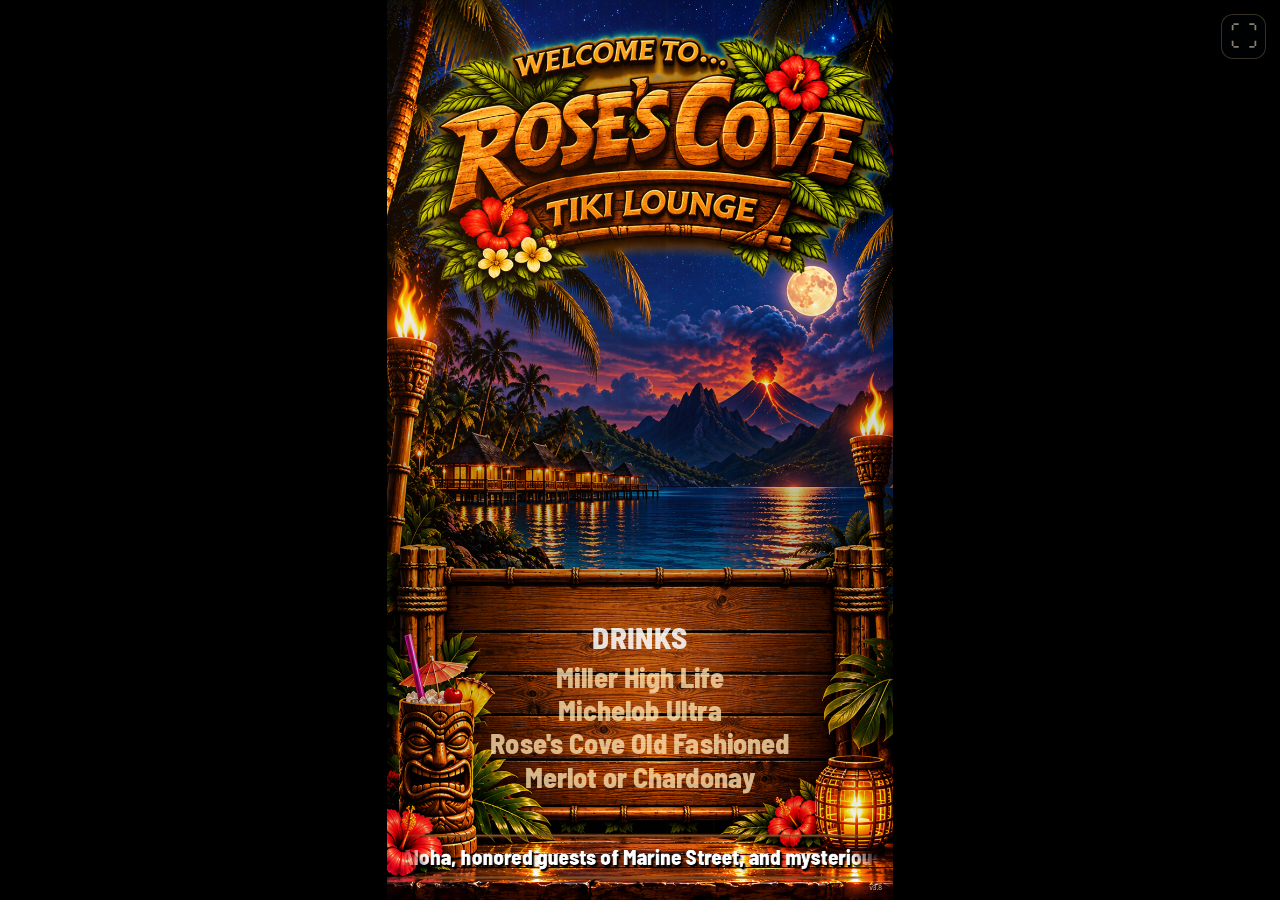
==== commit 56e7358c: "Add files via upload" ====
--- a/index.html
+++ b/index.html
@@ -18,8 +18,8 @@
  <div class="tiki-stage"><svg id="tiki-rig" viewBox="0 0 800 1120" xmlns="http://www.w3.org/2000/svg" aria-label="Animated carved-wood tiki head assembled from separate transparent raster layers"><g><image href="./assets/tiki-base.png" x="0" y="0" width="800" height="1120" preserveAspectRatio="none"/></g><g id="tiki-eye-left" class="eye-ball"><image href="./assets/tiki-left-eye.png" x="0" y="0" width="800" height="1120" preserveAspectRatio="none"/></g><g id="tiki-eye-right" class="eye-ball"><image href="./assets/tiki-right-eye.png" x="0" y="0" width="800" height="1120" preserveAspectRatio="none"/></g><g id="tiki-lid-left" class="sliding-lid"><image href="./assets/tiki-left-lid.png" x="0" y="0" width="800" height="1120" preserveAspectRatio="none"/></g><g id="tiki-lid-right" class="sliding-lid"><image href="./assets/tiki-right-lid.png" x="0" y="0" width="800" height="1120" preserveAspectRatio="none"/></g><g id="tiki-brow-left" class="moving-brow"><image href="./assets/tiki-left-brow.png" x="0" y="0" width="800" height="1120" preserveAspectRatio="none"/></g><g id="tiki-brow-right" class="moving-brow"><image href="./assets/tiki-right-brow.png" x="0" y="0" width="800" height="1120" preserveAspectRatio="none"/></g><g id="tiki-jaw"><image href="./assets/tiki-lower-jaw.png" x="0" y="0" width="800" height="1120" preserveAspectRatio="none"/></g></svg></div>
  <div class="trivia-overlay"><div class="fact-card"><div class="fact-type" id="fact-type">TIKI CULTURE</div><div class="fact-content" id="fact-text">A little island wisdom is coming your way…</div><div class="fact-foot">The tiki has spoken. 🌺</div></div></div>
 </section>
-<button id="version" title="Open sign settings">v3.7</button>
+<button id="version" title="Open sign settings">v3.8</button>
 <div id="settings" class="settings hidden" role="dialog" aria-label="Rose's Cove sign settings" aria-modal="true"><div class="settings-inner"><div class="settings-title">⚙ SIGN SETTINGS <button id="close-settings">✕</button></div><nav class="settings-tabs" aria-label="Settings screen"><button type="button" class="active" data-settings-tab="general">GENERAL</button><button type="button" data-settings-tab="menu">SCREEN 1</button><button type="button" data-settings-tab="video">SCREEN 2</button><button type="button" data-settings-tab="trivia">SCREEN 3</button></nav><div class="settings-panel active" data-panel="general"><label><span>Automatic screen rotation</span><input id="auto-rotate" type="checkbox" checked></label><label><span>Screen 1 duration (seconds)</span><input type="number" id="screen-time-0" min="5" max="300" value="20"></label><label><span>Screen 2 duration (seconds)</span><input type="number" id="screen-time-1" min="5" max="300" value="25"></label><label><span>Screen 3 duration (seconds)</span><input type="number" id="screen-time-2" min="5" max="300" value="25"></label></div><div class="settings-panel" data-panel="trivia"><label><span>Trivia rotation (seconds)</span><input type="number" id="fact-time" min="5" max="300" value="12"></label><div class="tiki-controls"><h3>ANIMATED TIKI · EXPRESSIONS</h3><p>Try the mechanical brows, eyes, sliding eyelids and hinged jaw live.</p><div class="tiki-expression-buttons"><button type="button" data-tiki-mood="happy">HAPPY</button><button type="button" data-tiki-mood="sad">SAD</button><button type="button" data-tiki-mood="tired">TIRED</button><button type="button" data-tiki-mood="bored">BORED</button><button type="button" data-tiki-mood="mad">MAD</button><button type="button" data-tiki-mood="puzzled">PUZZLED</button><button type="button" data-tiki-mood="laugh">LAUGH</button></div><label><span>Auto expressions and blinks</span><input type="checkbox" id="tiki-auto" checked></label></div></div><div class="settings-panel" data-panel="video"><label><span>Weather location rotation (seconds)</span><input type="number" id="weather-time" min="5" max="300" value="12"></label><div class="weather-tuning"><h3>WEATHER READOUT · SIZE &amp; POSITION</h3><p>Scale city, icon, conditions, and temperature together without distortion.</p><label><span>Weather size <output id="weather-scale-value">100%</output></span><input type="range" id="weather-scale" min="50" max="180" step="1" value="100"></label><label><span>Weather horizontal <output id="weather-x-value">0 px</output></span><input type="range" id="weather-x" disabled title="Horizontal alignment is locked to panel edges" min="-200" max="200" step="1" value="0"></label><label><span>Weather vertical <output id="weather-y-value">0 px</output></span><input type="range" id="weather-y" min="-150" max="150" step="1" value="0"></label><button type="button" id="weather-reset">RESET WEATHER ADJUSTMENTS</button></div><div class="camera-tuning"><h3>CAMERA CAPTION PLACEMENT</h3><label><span>Upper caption vertical <output id="cam-y-0-value">0 px</output></span><input type="range" id="cam-y-0" min="-100" max="100" step="1" value="0"></label><label><span>Lower caption vertical <output id="cam-y-1-value">0 px</output></span><input type="range" id="cam-y-1" min="-100" max="100" step="1" value="0"></label><label><span>Upper caption text size <output id="cam-size-0-value">100%</output></span><input type="range" id="cam-size-0" min="60" max="170" step="1" value="100"></label><label><span>Lower caption text size <output id="cam-size-1-value">100%</output></span><input type="range" id="cam-size-1" min="60" max="170" step="1" value="100"></label></div><div class="video-tuning"><h3>VIDEO FIT &amp; CROP</h3><p>Each camera can be tuned independently. Position and zoom preserve the original 16:9 aspect ratio. Crop trims the visible window.</p><div class="video-tuning-tabs"><button type="button" id="video-select-0" class="active">TOP VIDEO</button><button type="button" id="video-select-1">BOTTOM VIDEO</button></div><div id="video-slider-fields"></div><div class="video-tuning-actions"><button type="button" id="video-frame-reset">RESET FRAME</button><button type="button" id="video-reset">RESET VIDEO IMAGE</button><label class="video-guides-toggle"><span>Alignment guides</span><input type="checkbox" id="video-guides" checked></label></div></div></div><div class="settings-panel" data-panel="menu"><label><span>Announcement speed (pixels/second)</span><input type="number" id="ticker-speed" min="20" max="500" value="95"></label><div class="ticker-tuning"><h3>SCREEN 1 · BOTTOM SCROLL</h3><label><span>Ticker text size <output id="ticker-font-size-value">45 px</output></span><input type="range" id="ticker-font-size" min="18" max="90" step="1" value="45"></label><label class="ticker-text-edit"><span>SCROLLING ANNOUNCEMENT TEXT</span><textarea id="ticker-text" rows="3" maxlength="2500" spellcheck="true"></textarea></label></div><div class="menu-tuning"><h3>SCREEN 1 · MENU LETTERING</h3><p>Separate controls for each menu. Preview changes live; Save &amp; Close to keep them.</p><label><span>Drinks lettering size <output id="drinks-size-value">60 px</output></span><input type="range" id="drinks-size" min="32" max="82" step="1" value="60"></label><label><span>Drinks vertical offset <output id="drinks-y-value">0 px</output></span><input type="range" id="drinks-y" min="-90" max="90" step="2" value="0"></label><label><span>Food lettering size <output id="food-size-value">60 px</output></span><input type="range" id="food-size" min="32" max="82" step="1" value="60"></label><label><span>Food vertical offset <output id="food-y-value">0 px</output></span><input type="range" id="food-y" min="-90" max="90" step="2" value="0"></label><button id="reset-menu-tuning" type="button">RESET MENU ADJUSTMENTS</button><div class="menu-editor"><h3>EDIT MENU ITEMS</h3><p>Five slots per menu. Leave any slot blank to hide it. Changes preview live; Save &amp; Close stores them on this Mac.</p><div class="menu-editor-grid"><div class="menu-editor-group"><label class="menu-title-edit"><span>DRINKS heading</span><input type="text" id="edit-drinks-title" maxlength="80" autocomplete="off" spellcheck="false" aria-label="DRINKS heading"></label><h4>DRINKS <button type="button" id="preview-drinks" class="preview-menu">PREVIEW</button></h4><label class="menu-editor-row"><span>1</span><input type="text" id="edit-drinks-1" maxlength="140" autocomplete="off" spellcheck="false" aria-label="DRINKS item 1"></label><label class="menu-editor-row"><span>2</span><input type="text" id="edit-drinks-2" maxlength="140" autocomplete="off" spellcheck="false" aria-label="DRINKS item 2"></label><label class="menu-editor-row"><span>3</span><input type="text" id="edit-drinks-3" maxlength="140" autocomplete="off" spellcheck="false" aria-label="DRINKS item 3"></label><label class="menu-editor-row"><span>4</span><input type="text" id="edit-drinks-4" maxlength="140" autocomplete="off" spellcheck="false" aria-label="DRINKS item 4"></label><label class="menu-editor-row"><span>5</span><input type="text" id="edit-drinks-5" maxlength="140" autocomplete="off" spellcheck="false" aria-label="DRINKS item 5"></label></div><div class="menu-editor-group"><label class="menu-title-edit"><span>FOOD heading</span><input type="text" id="edit-food-title" maxlength="80" autocomplete="off" spellcheck="false" aria-label="FOOD heading"></label><h4>FOOD <button type="button" id="preview-food" class="preview-menu">PREVIEW</button></h4><label class="menu-editor-row"><span>1</span><input type="text" id="edit-food-1" maxlength="140" autocomplete="off" spellcheck="false" aria-label="FOOD item 1"></label><label class="menu-editor-row"><span>2</span><input type="text" id="edit-food-2" maxlength="140" autocomplete="off" spellcheck="false" aria-label="FOOD item 2"></label><label class="menu-editor-row"><span>3</span><input type="text" id="edit-food-3" maxlength="140" autocomplete="off" spellcheck="false" aria-label="FOOD item 3"></label><label class="menu-editor-row"><span>4</span><input type="text" id="edit-food-4" maxlength="140" autocomplete="off" spellcheck="false" aria-label="FOOD item 4"></label><label class="menu-editor-row"><span>5</span><input type="text" id="edit-food-5" maxlength="140" autocomplete="off" spellcheck="false" aria-label="FOOD item 5"></label></div></div></div></div></div><div class="settings-actions"><button id="prev-screen">← PREV</button><button id="next-screen">NEXT →</button><button id="save-settings">SAVE & CLOSE</button></div><p>Settings are saved in this browser. Arrow keys also change screens. This menu is hidden until the version number is clicked.</p></div></div>
 </main><button id="fullscreen-toggle" type="button" title="Enter full screen" aria-label="Enter full screen" aria-pressed="false"><span id="fullscreen-icon" aria-hidden="true">⛶</span></button></div>
-<script src="./js/data.js"></script><script src="./js/sign-v3.7.js"></script><script src="./js/fullscreen.js?v=0.8"></script><script src="./js/settings-drag-v2.6.js"></script>
+<script src="./js/data.js"></script><script src="./js/sign-v3.8.js"></script><script src="./js/fullscreen.js?v=0.8"></script><script src="./js/settings-drag-v2.6.js"></script>
 </body></html>
--- a/css/sign.css
+++ b/css/sign.css
@@ -386,3 +386,8 @@
 #screen-trivia {background-image:url("../assets/tiki_volcano_only.jpg");background-size:100% 100%;}
 #screen-trivia #tiki-rig image {pointer-events:none;}
 #screen-trivia .tiki-stage {left:90px;top:30px;width:900px;height:1415px;}
+
+/* v3.8: Separate photorealistic raster sprite cut from the approved carved-wood concept asset sheet. */
+#screen-trivia .tiki-stage{left:40px;top:28px;width:1000px;height:1395px;filter:drop-shadow(16px 25px 24px rgba(0,0,0,.75));}
+#screen-trivia #tiki-rig {filter:drop-shadow(-6px 1px 17px rgba(255,143,44,.18));}
+#screen-trivia #tiki-rig .eye-ball,#screen-trivia #tiki-rig .moving-brow,#screen-trivia #tiki-rig .sliding-lid,#screen-trivia #tiki-rig #tiki-jaw {filter:drop-shadow(4px 7px 6px rgba(15,6,2,.75));}
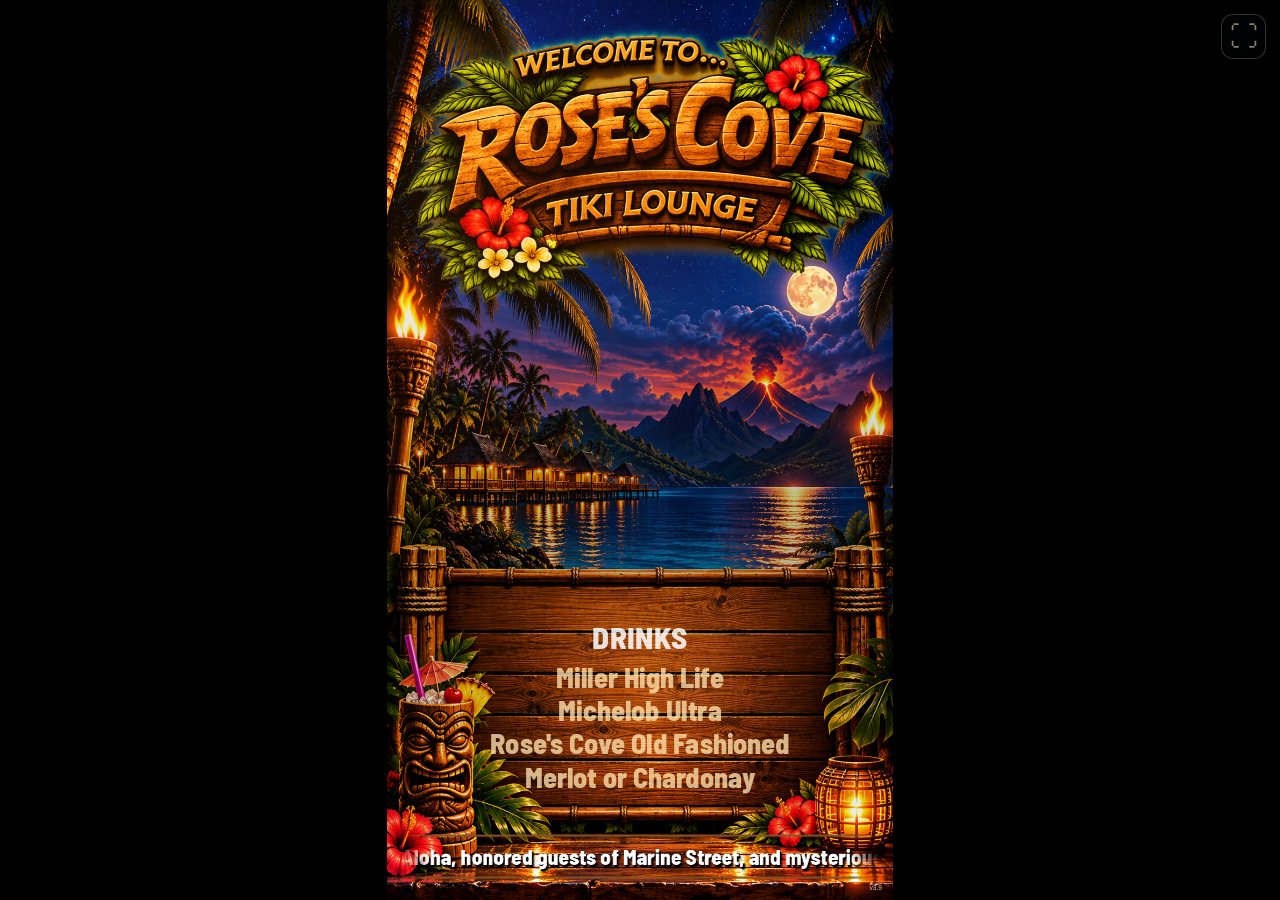
==== commit 0ccdc3bd: "Add files via upload" ====
--- a/index.html
+++ b/index.html
@@ -1,5 +1,5 @@
 <!doctype html>
-<html lang="en"><head><meta charset="utf-8"><meta name="viewport" content="width=device-width, initial-scale=1"><meta name="theme-color" content="#080806"><title>Rose's Cove Tiki Lounge</title><link rel="preconnect" href="https://fonts.googleapis.com"><link rel="preconnect" href="https://fonts.gstatic.com" crossorigin><link href="https://fonts.googleapis.com/css2?family=Barlow+Semi+Condensed:wght@600;700;800;900&display=swap" rel="stylesheet"><link rel="stylesheet" href="./css/sign.css?v=3.3"></head>
+<html lang="en"><head><meta charset="utf-8"><meta name="viewport" content="width=device-width, initial-scale=1"><meta name="theme-color" content="#080806"><title>Rose's Cove Tiki Lounge</title><link rel="preconnect" href="https://fonts.googleapis.com"><link rel="preconnect" href="https://fonts.gstatic.com" crossorigin><link href="https://fonts.googleapis.com/css2?family=Barlow+Semi+Condensed:wght@600;700;800;900&display=swap" rel="stylesheet"><link rel="stylesheet" href="./css/sign.css?v=3.9"></head>
 <body>
 <div id="viewport"><main id="sign" aria-label="Rose's Cove vertical digital sign">
 <section class="screen selected" id="screen-menu" aria-label="Welcome and menu">
@@ -18,8 +18,8 @@
  <div class="tiki-stage"><svg id="tiki-rig" viewBox="0 0 800 1120" xmlns="http://www.w3.org/2000/svg" aria-label="Animated carved-wood tiki head assembled from separate transparent raster layers"><g><image href="./assets/tiki-base.png" x="0" y="0" width="800" height="1120" preserveAspectRatio="none"/></g><g id="tiki-eye-left" class="eye-ball"><image href="./assets/tiki-left-eye.png" x="0" y="0" width="800" height="1120" preserveAspectRatio="none"/></g><g id="tiki-eye-right" class="eye-ball"><image href="./assets/tiki-right-eye.png" x="0" y="0" width="800" height="1120" preserveAspectRatio="none"/></g><g id="tiki-lid-left" class="sliding-lid"><image href="./assets/tiki-left-lid.png" x="0" y="0" width="800" height="1120" preserveAspectRatio="none"/></g><g id="tiki-lid-right" class="sliding-lid"><image href="./assets/tiki-right-lid.png" x="0" y="0" width="800" height="1120" preserveAspectRatio="none"/></g><g id="tiki-brow-left" class="moving-brow"><image href="./assets/tiki-left-brow.png" x="0" y="0" width="800" height="1120" preserveAspectRatio="none"/></g><g id="tiki-brow-right" class="moving-brow"><image href="./assets/tiki-right-brow.png" x="0" y="0" width="800" height="1120" preserveAspectRatio="none"/></g><g id="tiki-jaw"><image href="./assets/tiki-lower-jaw.png" x="0" y="0" width="800" height="1120" preserveAspectRatio="none"/></g></svg></div>
  <div class="trivia-overlay"><div class="fact-card"><div class="fact-type" id="fact-type">TIKI CULTURE</div><div class="fact-content" id="fact-text">A little island wisdom is coming your way…</div><div class="fact-foot">The tiki has spoken. 🌺</div></div></div>
 </section>
-<button id="version" title="Open sign settings">v3.8</button>
+<button id="version" title="Open sign settings">v3.9</button>
 <div id="settings" class="settings hidden" role="dialog" aria-label="Rose's Cove sign settings" aria-modal="true"><div class="settings-inner"><div class="settings-title">⚙ SIGN SETTINGS <button id="close-settings">✕</button></div><nav class="settings-tabs" aria-label="Settings screen"><button type="button" class="active" data-settings-tab="general">GENERAL</button><button type="button" data-settings-tab="menu">SCREEN 1</button><button type="button" data-settings-tab="video">SCREEN 2</button><button type="button" data-settings-tab="trivia">SCREEN 3</button></nav><div class="settings-panel active" data-panel="general"><label><span>Automatic screen rotation</span><input id="auto-rotate" type="checkbox" checked></label><label><span>Screen 1 duration (seconds)</span><input type="number" id="screen-time-0" min="5" max="300" value="20"></label><label><span>Screen 2 duration (seconds)</span><input type="number" id="screen-time-1" min="5" max="300" value="25"></label><label><span>Screen 3 duration (seconds)</span><input type="number" id="screen-time-2" min="5" max="300" value="25"></label></div><div class="settings-panel" data-panel="trivia"><label><span>Trivia rotation (seconds)</span><input type="number" id="fact-time" min="5" max="300" value="12"></label><div class="tiki-controls"><h3>ANIMATED TIKI · EXPRESSIONS</h3><p>Try the mechanical brows, eyes, sliding eyelids and hinged jaw live.</p><div class="tiki-expression-buttons"><button type="button" data-tiki-mood="happy">HAPPY</button><button type="button" data-tiki-mood="sad">SAD</button><button type="button" data-tiki-mood="tired">TIRED</button><button type="button" data-tiki-mood="bored">BORED</button><button type="button" data-tiki-mood="mad">MAD</button><button type="button" data-tiki-mood="puzzled">PUZZLED</button><button type="button" data-tiki-mood="laugh">LAUGH</button></div><label><span>Auto expressions and blinks</span><input type="checkbox" id="tiki-auto" checked></label></div></div><div class="settings-panel" data-panel="video"><label><span>Weather location rotation (seconds)</span><input type="number" id="weather-time" min="5" max="300" value="12"></label><div class="weather-tuning"><h3>WEATHER READOUT · SIZE &amp; POSITION</h3><p>Scale city, icon, conditions, and temperature together without distortion.</p><label><span>Weather size <output id="weather-scale-value">100%</output></span><input type="range" id="weather-scale" min="50" max="180" step="1" value="100"></label><label><span>Weather horizontal <output id="weather-x-value">0 px</output></span><input type="range" id="weather-x" disabled title="Horizontal alignment is locked to panel edges" min="-200" max="200" step="1" value="0"></label><label><span>Weather vertical <output id="weather-y-value">0 px</output></span><input type="range" id="weather-y" min="-150" max="150" step="1" value="0"></label><button type="button" id="weather-reset">RESET WEATHER ADJUSTMENTS</button></div><div class="camera-tuning"><h3>CAMERA CAPTION PLACEMENT</h3><label><span>Upper caption vertical <output id="cam-y-0-value">0 px</output></span><input type="range" id="cam-y-0" min="-100" max="100" step="1" value="0"></label><label><span>Lower caption vertical <output id="cam-y-1-value">0 px</output></span><input type="range" id="cam-y-1" min="-100" max="100" step="1" value="0"></label><label><span>Upper caption text size <output id="cam-size-0-value">100%</output></span><input type="range" id="cam-size-0" min="60" max="170" step="1" value="100"></label><label><span>Lower caption text size <output id="cam-size-1-value">100%</output></span><input type="range" id="cam-size-1" min="60" max="170" step="1" value="100"></label></div><div class="video-tuning"><h3>VIDEO FIT &amp; CROP</h3><p>Each camera can be tuned independently. Position and zoom preserve the original 16:9 aspect ratio. Crop trims the visible window.</p><div class="video-tuning-tabs"><button type="button" id="video-select-0" class="active">TOP VIDEO</button><button type="button" id="video-select-1">BOTTOM VIDEO</button></div><div id="video-slider-fields"></div><div class="video-tuning-actions"><button type="button" id="video-frame-reset">RESET FRAME</button><button type="button" id="video-reset">RESET VIDEO IMAGE</button><label class="video-guides-toggle"><span>Alignment guides</span><input type="checkbox" id="video-guides" checked></label></div></div></div><div class="settings-panel" data-panel="menu"><label><span>Announcement speed (pixels/second)</span><input type="number" id="ticker-speed" min="20" max="500" value="95"></label><div class="ticker-tuning"><h3>SCREEN 1 · BOTTOM SCROLL</h3><label><span>Ticker text size <output id="ticker-font-size-value">45 px</output></span><input type="range" id="ticker-font-size" min="18" max="90" step="1" value="45"></label><label class="ticker-text-edit"><span>SCROLLING ANNOUNCEMENT TEXT</span><textarea id="ticker-text" rows="3" maxlength="2500" spellcheck="true"></textarea></label></div><div class="menu-tuning"><h3>SCREEN 1 · MENU LETTERING</h3><p>Separate controls for each menu. Preview changes live; Save &amp; Close to keep them.</p><label><span>Drinks lettering size <output id="drinks-size-value">60 px</output></span><input type="range" id="drinks-size" min="32" max="82" step="1" value="60"></label><label><span>Drinks vertical offset <output id="drinks-y-value">0 px</output></span><input type="range" id="drinks-y" min="-90" max="90" step="2" value="0"></label><label><span>Food lettering size <output id="food-size-value">60 px</output></span><input type="range" id="food-size" min="32" max="82" step="1" value="60"></label><label><span>Food vertical offset <output id="food-y-value">0 px</output></span><input type="range" id="food-y" min="-90" max="90" step="2" value="0"></label><button id="reset-menu-tuning" type="button">RESET MENU ADJUSTMENTS</button><div class="menu-editor"><h3>EDIT MENU ITEMS</h3><p>Five slots per menu. Leave any slot blank to hide it. Changes preview live; Save &amp; Close stores them on this Mac.</p><div class="menu-editor-grid"><div class="menu-editor-group"><label class="menu-title-edit"><span>DRINKS heading</span><input type="text" id="edit-drinks-title" maxlength="80" autocomplete="off" spellcheck="false" aria-label="DRINKS heading"></label><h4>DRINKS <button type="button" id="preview-drinks" class="preview-menu">PREVIEW</button></h4><label class="menu-editor-row"><span>1</span><input type="text" id="edit-drinks-1" maxlength="140" autocomplete="off" spellcheck="false" aria-label="DRINKS item 1"></label><label class="menu-editor-row"><span>2</span><input type="text" id="edit-drinks-2" maxlength="140" autocomplete="off" spellcheck="false" aria-label="DRINKS item 2"></label><label class="menu-editor-row"><span>3</span><input type="text" id="edit-drinks-3" maxlength="140" autocomplete="off" spellcheck="false" aria-label="DRINKS item 3"></label><label class="menu-editor-row"><span>4</span><input type="text" id="edit-drinks-4" maxlength="140" autocomplete="off" spellcheck="false" aria-label="DRINKS item 4"></label><label class="menu-editor-row"><span>5</span><input type="text" id="edit-drinks-5" maxlength="140" autocomplete="off" spellcheck="false" aria-label="DRINKS item 5"></label></div><div class="menu-editor-group"><label class="menu-title-edit"><span>FOOD heading</span><input type="text" id="edit-food-title" maxlength="80" autocomplete="off" spellcheck="false" aria-label="FOOD heading"></label><h4>FOOD <button type="button" id="preview-food" class="preview-menu">PREVIEW</button></h4><label class="menu-editor-row"><span>1</span><input type="text" id="edit-food-1" maxlength="140" autocomplete="off" spellcheck="false" aria-label="FOOD item 1"></label><label class="menu-editor-row"><span>2</span><input type="text" id="edit-food-2" maxlength="140" autocomplete="off" spellcheck="false" aria-label="FOOD item 2"></label><label class="menu-editor-row"><span>3</span><input type="text" id="edit-food-3" maxlength="140" autocomplete="off" spellcheck="false" aria-label="FOOD item 3"></label><label class="menu-editor-row"><span>4</span><input type="text" id="edit-food-4" maxlength="140" autocomplete="off" spellcheck="false" aria-label="FOOD item 4"></label><label class="menu-editor-row"><span>5</span><input type="text" id="edit-food-5" maxlength="140" autocomplete="off" spellcheck="false" aria-label="FOOD item 5"></label></div></div></div></div></div><div class="settings-actions"><button id="prev-screen">← PREV</button><button id="next-screen">NEXT →</button><button id="save-settings">SAVE & CLOSE</button></div><p>Settings are saved in this browser. Arrow keys also change screens. This menu is hidden until the version number is clicked.</p></div></div>
 </main><button id="fullscreen-toggle" type="button" title="Enter full screen" aria-label="Enter full screen" aria-pressed="false"><span id="fullscreen-icon" aria-hidden="true">⛶</span></button></div>
-<script src="./js/data.js"></script><script src="./js/sign-v3.8.js"></script><script src="./js/fullscreen.js?v=0.8"></script><script src="./js/settings-drag-v2.6.js"></script>
+<script src="./js/data.js"></script><script src="./js/sign-v3.9.js"></script><script src="./js/fullscreen.js?v=0.8"></script><script src="./js/settings-drag-v2.6.js"></script>
 </body></html>
--- a/css/sign.css
+++ b/css/sign.css
@@ -391,3 +391,51 @@
 #screen-trivia .tiki-stage{left:40px;top:28px;width:1000px;height:1395px;filter:drop-shadow(16px 25px 24px rgba(0,0,0,.75));}
 #screen-trivia #tiki-rig {filter:drop-shadow(-6px 1px 17px rgba(255,143,44,.18));}
 #screen-trivia #tiki-rig .eye-ball,#screen-trivia #tiki-rig .moving-brow,#screen-trivia #tiki-rig .sliding-lid,#screen-trivia #tiki-rig #tiki-jaw {filter:drop-shadow(4px 7px 6px rgba(15,6,2,.75));}
+
+
+/* v3.9: clean up screen-three proportions, preserve round moon, and tighten tiki motion */
+#screen-trivia{
+  background-image:url("../assets/tiki_volcano_only.jpg");
+  background-size:cover;
+  background-position:center center;
+  background-repeat:no-repeat;
+}
+#screen-trivia .tiki-stage{
+  left:122px;
+  top:96px;
+  width:836px;
+  height:1170px;
+  filter:drop-shadow(0 18px 30px rgba(0,0,0,.82)) drop-shadow(0 0 16px rgba(255,126,37,.18));
+}
+#screen-trivia #tiki-rig{
+  filter:none;
+}
+#screen-trivia #tiki-rig .eye-ball,
+#screen-trivia #tiki-rig .moving-brow,
+#screen-trivia #tiki-rig .sliding-lid,
+#screen-trivia #tiki-rig #tiki-jaw{
+  filter:drop-shadow(2px 4px 6px rgba(12,5,2,.68));
+}
+#screen-trivia .trivia-overlay{
+  background:linear-gradient(180deg,rgba(0,0,0,.01) 0%,rgba(0,0,0,0) 58%,rgba(0,0,0,.05) 100%);
+}
+#screen-trivia .fact-card{
+  left:84px;
+  right:84px;
+  bottom:64px;
+  height:250px;
+  padding:14px 30px 18px;
+  gap:8px;
+}
+#screen-trivia .fact-type{
+  font-size:24px;
+  letter-spacing:4px;
+}
+#screen-trivia .fact-content{
+  font-size:42px;
+  line-height:1.08;
+  max-width:840px;
+}
+#screen-trivia .fact-foot{
+  font-size:22px;
+}
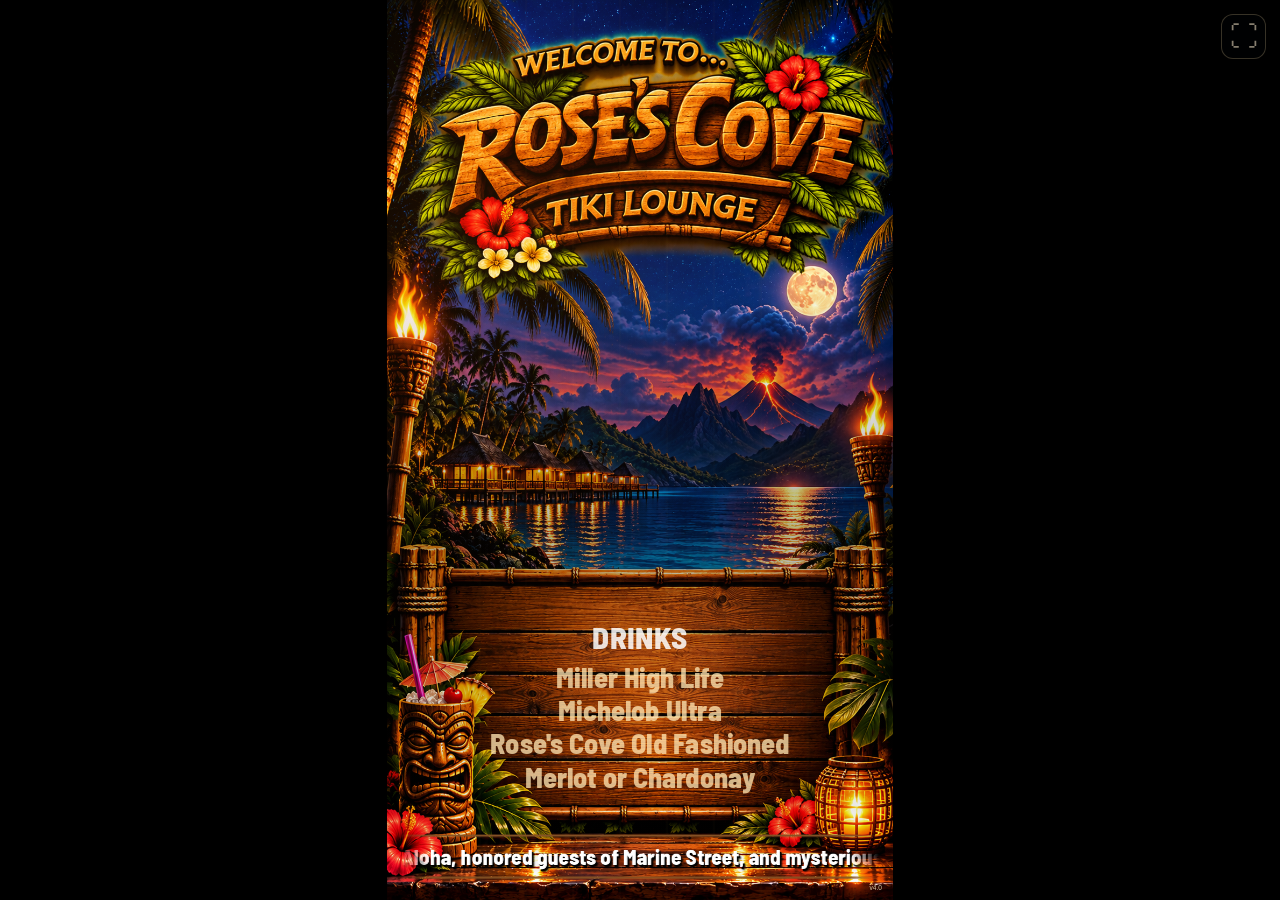
==== commit fb363e8b: "Add files via upload" ====
--- a/index.html
+++ b/index.html
@@ -1,5 +1,5 @@
 <!doctype html>
-<html lang="en"><head><meta charset="utf-8"><meta name="viewport" content="width=device-width, initial-scale=1"><meta name="theme-color" content="#080806"><title>Rose's Cove Tiki Lounge</title><link rel="preconnect" href="https://fonts.googleapis.com"><link rel="preconnect" href="https://fonts.gstatic.com" crossorigin><link href="https://fonts.googleapis.com/css2?family=Barlow+Semi+Condensed:wght@600;700;800;900&display=swap" rel="stylesheet"><link rel="stylesheet" href="./css/sign.css?v=3.9"></head>
+<html lang="en"><head><meta charset="utf-8"><meta name="viewport" content="width=device-width, initial-scale=1"><meta name="theme-color" content="#080806"><title>Rose's Cove Tiki Lounge</title><link rel="preconnect" href="https://fonts.googleapis.com"><link rel="preconnect" href="https://fonts.gstatic.com" crossorigin><link href="https://fonts.googleapis.com/css2?family=Barlow+Semi+Condensed:wght@600;700;800;900&display=swap" rel="stylesheet"><link rel="stylesheet" href="./css/sign.css?v=4.0"></head>
 <body>
 <div id="viewport"><main id="sign" aria-label="Rose's Cove vertical digital sign">
 <section class="screen selected" id="screen-menu" aria-label="Welcome and menu">
@@ -18,8 +18,8 @@
  <div class="tiki-stage"><svg id="tiki-rig" viewBox="0 0 800 1120" xmlns="http://www.w3.org/2000/svg" aria-label="Animated carved-wood tiki head assembled from separate transparent raster layers"><g><image href="./assets/tiki-base.png" x="0" y="0" width="800" height="1120" preserveAspectRatio="none"/></g><g id="tiki-eye-left" class="eye-ball"><image href="./assets/tiki-left-eye.png" x="0" y="0" width="800" height="1120" preserveAspectRatio="none"/></g><g id="tiki-eye-right" class="eye-ball"><image href="./assets/tiki-right-eye.png" x="0" y="0" width="800" height="1120" preserveAspectRatio="none"/></g><g id="tiki-lid-left" class="sliding-lid"><image href="./assets/tiki-left-lid.png" x="0" y="0" width="800" height="1120" preserveAspectRatio="none"/></g><g id="tiki-lid-right" class="sliding-lid"><image href="./assets/tiki-right-lid.png" x="0" y="0" width="800" height="1120" preserveAspectRatio="none"/></g><g id="tiki-brow-left" class="moving-brow"><image href="./assets/tiki-left-brow.png" x="0" y="0" width="800" height="1120" preserveAspectRatio="none"/></g><g id="tiki-brow-right" class="moving-brow"><image href="./assets/tiki-right-brow.png" x="0" y="0" width="800" height="1120" preserveAspectRatio="none"/></g><g id="tiki-jaw"><image href="./assets/tiki-lower-jaw.png" x="0" y="0" width="800" height="1120" preserveAspectRatio="none"/></g></svg></div>
  <div class="trivia-overlay"><div class="fact-card"><div class="fact-type" id="fact-type">TIKI CULTURE</div><div class="fact-content" id="fact-text">A little island wisdom is coming your way…</div><div class="fact-foot">The tiki has spoken. 🌺</div></div></div>
 </section>
-<button id="version" title="Open sign settings">v3.9</button>
-<div id="settings" class="settings hidden" role="dialog" aria-label="Rose's Cove sign settings" aria-modal="true"><div class="settings-inner"><div class="settings-title">⚙ SIGN SETTINGS <button id="close-settings">✕</button></div><nav class="settings-tabs" aria-label="Settings screen"><button type="button" class="active" data-settings-tab="general">GENERAL</button><button type="button" data-settings-tab="menu">SCREEN 1</button><button type="button" data-settings-tab="video">SCREEN 2</button><button type="button" data-settings-tab="trivia">SCREEN 3</button></nav><div class="settings-panel active" data-panel="general"><label><span>Automatic screen rotation</span><input id="auto-rotate" type="checkbox" checked></label><label><span>Screen 1 duration (seconds)</span><input type="number" id="screen-time-0" min="5" max="300" value="20"></label><label><span>Screen 2 duration (seconds)</span><input type="number" id="screen-time-1" min="5" max="300" value="25"></label><label><span>Screen 3 duration (seconds)</span><input type="number" id="screen-time-2" min="5" max="300" value="25"></label></div><div class="settings-panel" data-panel="trivia"><label><span>Trivia rotation (seconds)</span><input type="number" id="fact-time" min="5" max="300" value="12"></label><div class="tiki-controls"><h3>ANIMATED TIKI · EXPRESSIONS</h3><p>Try the mechanical brows, eyes, sliding eyelids and hinged jaw live.</p><div class="tiki-expression-buttons"><button type="button" data-tiki-mood="happy">HAPPY</button><button type="button" data-tiki-mood="sad">SAD</button><button type="button" data-tiki-mood="tired">TIRED</button><button type="button" data-tiki-mood="bored">BORED</button><button type="button" data-tiki-mood="mad">MAD</button><button type="button" data-tiki-mood="puzzled">PUZZLED</button><button type="button" data-tiki-mood="laugh">LAUGH</button></div><label><span>Auto expressions and blinks</span><input type="checkbox" id="tiki-auto" checked></label></div></div><div class="settings-panel" data-panel="video"><label><span>Weather location rotation (seconds)</span><input type="number" id="weather-time" min="5" max="300" value="12"></label><div class="weather-tuning"><h3>WEATHER READOUT · SIZE &amp; POSITION</h3><p>Scale city, icon, conditions, and temperature together without distortion.</p><label><span>Weather size <output id="weather-scale-value">100%</output></span><input type="range" id="weather-scale" min="50" max="180" step="1" value="100"></label><label><span>Weather horizontal <output id="weather-x-value">0 px</output></span><input type="range" id="weather-x" disabled title="Horizontal alignment is locked to panel edges" min="-200" max="200" step="1" value="0"></label><label><span>Weather vertical <output id="weather-y-value">0 px</output></span><input type="range" id="weather-y" min="-150" max="150" step="1" value="0"></label><button type="button" id="weather-reset">RESET WEATHER ADJUSTMENTS</button></div><div class="camera-tuning"><h3>CAMERA CAPTION PLACEMENT</h3><label><span>Upper caption vertical <output id="cam-y-0-value">0 px</output></span><input type="range" id="cam-y-0" min="-100" max="100" step="1" value="0"></label><label><span>Lower caption vertical <output id="cam-y-1-value">0 px</output></span><input type="range" id="cam-y-1" min="-100" max="100" step="1" value="0"></label><label><span>Upper caption text size <output id="cam-size-0-value">100%</output></span><input type="range" id="cam-size-0" min="60" max="170" step="1" value="100"></label><label><span>Lower caption text size <output id="cam-size-1-value">100%</output></span><input type="range" id="cam-size-1" min="60" max="170" step="1" value="100"></label></div><div class="video-tuning"><h3>VIDEO FIT &amp; CROP</h3><p>Each camera can be tuned independently. Position and zoom preserve the original 16:9 aspect ratio. Crop trims the visible window.</p><div class="video-tuning-tabs"><button type="button" id="video-select-0" class="active">TOP VIDEO</button><button type="button" id="video-select-1">BOTTOM VIDEO</button></div><div id="video-slider-fields"></div><div class="video-tuning-actions"><button type="button" id="video-frame-reset">RESET FRAME</button><button type="button" id="video-reset">RESET VIDEO IMAGE</button><label class="video-guides-toggle"><span>Alignment guides</span><input type="checkbox" id="video-guides" checked></label></div></div></div><div class="settings-panel" data-panel="menu"><label><span>Announcement speed (pixels/second)</span><input type="number" id="ticker-speed" min="20" max="500" value="95"></label><div class="ticker-tuning"><h3>SCREEN 1 · BOTTOM SCROLL</h3><label><span>Ticker text size <output id="ticker-font-size-value">45 px</output></span><input type="range" id="ticker-font-size" min="18" max="90" step="1" value="45"></label><label class="ticker-text-edit"><span>SCROLLING ANNOUNCEMENT TEXT</span><textarea id="ticker-text" rows="3" maxlength="2500" spellcheck="true"></textarea></label></div><div class="menu-tuning"><h3>SCREEN 1 · MENU LETTERING</h3><p>Separate controls for each menu. Preview changes live; Save &amp; Close to keep them.</p><label><span>Drinks lettering size <output id="drinks-size-value">60 px</output></span><input type="range" id="drinks-size" min="32" max="82" step="1" value="60"></label><label><span>Drinks vertical offset <output id="drinks-y-value">0 px</output></span><input type="range" id="drinks-y" min="-90" max="90" step="2" value="0"></label><label><span>Food lettering size <output id="food-size-value">60 px</output></span><input type="range" id="food-size" min="32" max="82" step="1" value="60"></label><label><span>Food vertical offset <output id="food-y-value">0 px</output></span><input type="range" id="food-y" min="-90" max="90" step="2" value="0"></label><button id="reset-menu-tuning" type="button">RESET MENU ADJUSTMENTS</button><div class="menu-editor"><h3>EDIT MENU ITEMS</h3><p>Five slots per menu. Leave any slot blank to hide it. Changes preview live; Save &amp; Close stores them on this Mac.</p><div class="menu-editor-grid"><div class="menu-editor-group"><label class="menu-title-edit"><span>DRINKS heading</span><input type="text" id="edit-drinks-title" maxlength="80" autocomplete="off" spellcheck="false" aria-label="DRINKS heading"></label><h4>DRINKS <button type="button" id="preview-drinks" class="preview-menu">PREVIEW</button></h4><label class="menu-editor-row"><span>1</span><input type="text" id="edit-drinks-1" maxlength="140" autocomplete="off" spellcheck="false" aria-label="DRINKS item 1"></label><label class="menu-editor-row"><span>2</span><input type="text" id="edit-drinks-2" maxlength="140" autocomplete="off" spellcheck="false" aria-label="DRINKS item 2"></label><label class="menu-editor-row"><span>3</span><input type="text" id="edit-drinks-3" maxlength="140" autocomplete="off" spellcheck="false" aria-label="DRINKS item 3"></label><label class="menu-editor-row"><span>4</span><input type="text" id="edit-drinks-4" maxlength="140" autocomplete="off" spellcheck="false" aria-label="DRINKS item 4"></label><label class="menu-editor-row"><span>5</span><input type="text" id="edit-drinks-5" maxlength="140" autocomplete="off" spellcheck="false" aria-label="DRINKS item 5"></label></div><div class="menu-editor-group"><label class="menu-title-edit"><span>FOOD heading</span><input type="text" id="edit-food-title" maxlength="80" autocomplete="off" spellcheck="false" aria-label="FOOD heading"></label><h4>FOOD <button type="button" id="preview-food" class="preview-menu">PREVIEW</button></h4><label class="menu-editor-row"><span>1</span><input type="text" id="edit-food-1" maxlength="140" autocomplete="off" spellcheck="false" aria-label="FOOD item 1"></label><label class="menu-editor-row"><span>2</span><input type="text" id="edit-food-2" maxlength="140" autocomplete="off" spellcheck="false" aria-label="FOOD item 2"></label><label class="menu-editor-row"><span>3</span><input type="text" id="edit-food-3" maxlength="140" autocomplete="off" spellcheck="false" aria-label="FOOD item 3"></label><label class="menu-editor-row"><span>4</span><input type="text" id="edit-food-4" maxlength="140" autocomplete="off" spellcheck="false" aria-label="FOOD item 4"></label><label class="menu-editor-row"><span>5</span><input type="text" id="edit-food-5" maxlength="140" autocomplete="off" spellcheck="false" aria-label="FOOD item 5"></label></div></div></div></div></div><div class="settings-actions"><button id="prev-screen">← PREV</button><button id="next-screen">NEXT →</button><button id="save-settings">SAVE & CLOSE</button></div><p>Settings are saved in this browser. Arrow keys also change screens. This menu is hidden until the version number is clicked.</p></div></div>
+<button id="version" title="Open sign settings">v4.0</button>
+<div id="settings" class="settings hidden" role="dialog" aria-label="Rose's Cove sign settings" aria-modal="true"><div class="settings-inner"><div class="settings-title">⚙ SIGN SETTINGS <button id="close-settings">✕</button></div><nav class="settings-tabs" aria-label="Settings screen"><button type="button" class="active" data-settings-tab="general">GENERAL</button><button type="button" data-settings-tab="menu">SCREEN 1</button><button type="button" data-settings-tab="video">SCREEN 2</button><button type="button" data-settings-tab="trivia">SCREEN 3</button></nav><div class="settings-panel active" data-panel="general"><label><span>Automatic screen rotation</span><input id="auto-rotate" type="checkbox" checked></label><label><span>Screen 1 duration (seconds)</span><input type="number" id="screen-time-0" min="5" max="300" value="20"></label><label><span>Screen 2 duration (seconds)</span><input type="number" id="screen-time-1" min="5" max="300" value="25"></label><label><span>Screen 3 duration (seconds)</span><input type="number" id="screen-time-2" min="5" max="300" value="25"></label></div><div class="settings-panel" data-panel="trivia"><label><span>Trivia rotation (seconds)</span><input type="number" id="fact-time" min="5" max="300" value="12"></label><div class="tiki-controls"><h3>ANIMATED TIKI · EXPRESSIONS</h3><p>Try the mechanical brows, eyes, sliding eyelids and hinged jaw live.</p><div class="tiki-expression-buttons"><button type="button" data-tiki-mood="happy">HAPPY</button><button type="button" data-tiki-mood="sad">SAD</button><button type="button" data-tiki-mood="tired">TIRED</button><button type="button" data-tiki-mood="bored">BORED</button><button type="button" data-tiki-mood="mad">MAD</button><button type="button" data-tiki-mood="puzzled">PUZZLED</button><button type="button" data-tiki-mood="laugh">LAUGH</button><button type="button" data-tiki-mood="suspicious">SUSPICIOUS</button></div><label><span>Auto expressions and blinks</span><input type="checkbox" id="tiki-auto" checked></label></div></div><div class="settings-panel" data-panel="video"><label><span>Weather location rotation (seconds)</span><input type="number" id="weather-time" min="5" max="300" value="12"></label><div class="weather-tuning"><h3>WEATHER READOUT · SIZE &amp; POSITION</h3><p>Scale city, icon, conditions, and temperature together without distortion.</p><label><span>Weather size <output id="weather-scale-value">100%</output></span><input type="range" id="weather-scale" min="50" max="180" step="1" value="100"></label><label><span>Weather horizontal <output id="weather-x-value">0 px</output></span><input type="range" id="weather-x" disabled title="Horizontal alignment is locked to panel edges" min="-200" max="200" step="1" value="0"></label><label><span>Weather vertical <output id="weather-y-value">0 px</output></span><input type="range" id="weather-y" min="-150" max="150" step="1" value="0"></label><button type="button" id="weather-reset">RESET WEATHER ADJUSTMENTS</button></div><div class="camera-tuning"><h3>CAMERA CAPTION PLACEMENT</h3><label><span>Upper caption vertical <output id="cam-y-0-value">0 px</output></span><input type="range" id="cam-y-0" min="-100" max="100" step="1" value="0"></label><label><span>Lower caption vertical <output id="cam-y-1-value">0 px</output></span><input type="range" id="cam-y-1" min="-100" max="100" step="1" value="0"></label><label><span>Upper caption text size <output id="cam-size-0-value">100%</output></span><input type="range" id="cam-size-0" min="60" max="170" step="1" value="100"></label><label><span>Lower caption text size <output id="cam-size-1-value">100%</output></span><input type="range" id="cam-size-1" min="60" max="170" step="1" value="100"></label></div><div class="video-tuning"><h3>VIDEO FIT &amp; CROP</h3><p>Each camera can be tuned independently. Position and zoom preserve the original 16:9 aspect ratio. Crop trims the visible window.</p><div class="video-tuning-tabs"><button type="button" id="video-select-0" class="active">TOP VIDEO</button><button type="button" id="video-select-1">BOTTOM VIDEO</button></div><div id="video-slider-fields"></div><div class="video-tuning-actions"><button type="button" id="video-frame-reset">RESET FRAME</button><button type="button" id="video-reset">RESET VIDEO IMAGE</button><label class="video-guides-toggle"><span>Alignment guides</span><input type="checkbox" id="video-guides" checked></label></div></div></div><div class="settings-panel" data-panel="menu"><label><span>Announcement speed (pixels/second)</span><input type="number" id="ticker-speed" min="20" max="500" value="95"></label><div class="ticker-tuning"><h3>SCREEN 1 · BOTTOM SCROLL</h3><label><span>Ticker text size <output id="ticker-font-size-value">45 px</output></span><input type="range" id="ticker-font-size" min="18" max="90" step="1" value="45"></label><label class="ticker-text-edit"><span>SCROLLING ANNOUNCEMENT TEXT</span><textarea id="ticker-text" rows="3" maxlength="2500" spellcheck="true"></textarea></label></div><div class="menu-tuning"><h3>SCREEN 1 · MENU LETTERING</h3><p>Separate controls for each menu. Preview changes live; Save &amp; Close to keep them.</p><label><span>Drinks lettering size <output id="drinks-size-value">60 px</output></span><input type="range" id="drinks-size" min="32" max="82" step="1" value="60"></label><label><span>Drinks vertical offset <output id="drinks-y-value">0 px</output></span><input type="range" id="drinks-y" min="-90" max="90" step="2" value="0"></label><label><span>Food lettering size <output id="food-size-value">60 px</output></span><input type="range" id="food-size" min="32" max="82" step="1" value="60"></label><label><span>Food vertical offset <output id="food-y-value">0 px</output></span><input type="range" id="food-y" min="-90" max="90" step="2" value="0"></label><button id="reset-menu-tuning" type="button">RESET MENU ADJUSTMENTS</button><div class="menu-editor"><h3>EDIT MENU ITEMS</h3><p>Five slots per menu. Leave any slot blank to hide it. Changes preview live; Save &amp; Close stores them on this Mac.</p><div class="menu-editor-grid"><div class="menu-editor-group"><label class="menu-title-edit"><span>DRINKS heading</span><input type="text" id="edit-drinks-title" maxlength="80" autocomplete="off" spellcheck="false" aria-label="DRINKS heading"></label><h4>DRINKS <button type="button" id="preview-drinks" class="preview-menu">PREVIEW</button></h4><label class="menu-editor-row"><span>1</span><input type="text" id="edit-drinks-1" maxlength="140" autocomplete="off" spellcheck="false" aria-label="DRINKS item 1"></label><label class="menu-editor-row"><span>2</span><input type="text" id="edit-drinks-2" maxlength="140" autocomplete="off" spellcheck="false" aria-label="DRINKS item 2"></label><label class="menu-editor-row"><span>3</span><input type="text" id="edit-drinks-3" maxlength="140" autocomplete="off" spellcheck="false" aria-label="DRINKS item 3"></label><label class="menu-editor-row"><span>4</span><input type="text" id="edit-drinks-4" maxlength="140" autocomplete="off" spellcheck="false" aria-label="DRINKS item 4"></label><label class="menu-editor-row"><span>5</span><input type="text" id="edit-drinks-5" maxlength="140" autocomplete="off" spellcheck="false" aria-label="DRINKS item 5"></label></div><div class="menu-editor-group"><label class="menu-title-edit"><span>FOOD heading</span><input type="text" id="edit-food-title" maxlength="80" autocomplete="off" spellcheck="false" aria-label="FOOD heading"></label><h4>FOOD <button type="button" id="preview-food" class="preview-menu">PREVIEW</button></h4><label class="menu-editor-row"><span>1</span><input type="text" id="edit-food-1" maxlength="140" autocomplete="off" spellcheck="false" aria-label="FOOD item 1"></label><label class="menu-editor-row"><span>2</span><input type="text" id="edit-food-2" maxlength="140" autocomplete="off" spellcheck="false" aria-label="FOOD item 2"></label><label class="menu-editor-row"><span>3</span><input type="text" id="edit-food-3" maxlength="140" autocomplete="off" spellcheck="false" aria-label="FOOD item 3"></label><label class="menu-editor-row"><span>4</span><input type="text" id="edit-food-4" maxlength="140" autocomplete="off" spellcheck="false" aria-label="FOOD item 4"></label><label class="menu-editor-row"><span>5</span><input type="text" id="edit-food-5" maxlength="140" autocomplete="off" spellcheck="false" aria-label="FOOD item 5"></label></div></div></div></div></div><div class="settings-actions"><button id="prev-screen">← PREV</button><button id="next-screen">NEXT →</button><button id="save-settings">SAVE & CLOSE</button></div><p>Settings are saved in this browser. Arrow keys also change screens. This menu is hidden until the version number is clicked.</p></div></div>
 </main><button id="fullscreen-toggle" type="button" title="Enter full screen" aria-label="Enter full screen" aria-pressed="false"><span id="fullscreen-icon" aria-hidden="true">⛶</span></button></div>
-<script src="./js/data.js"></script><script src="./js/sign-v3.9.js"></script><script src="./js/fullscreen.js?v=0.8"></script><script src="./js/settings-drag-v2.6.js"></script>
+<script src="./js/data.js"></script><script src="./js/sign-v4.0.js"></script><script src="./js/fullscreen.js?v=0.8"></script><script src="./js/settings-drag-v2.6.js"></script>
 </body></html>
--- a/css/sign.css
+++ b/css/sign.css
@@ -439,3 +439,14 @@
 #screen-trivia .fact-foot{
   font-size:22px;
 }
+
+/* v4.0 — Screen 3 only: exact intrinsic ratios and contained modular rig. */
+#screen-trivia { background-size:cover; background-position:center center; }
+#screen-trivia .tiki-stage { width:836px; height:1170.4px; }
+#screen-trivia #tiki-rig { overflow:visible; }
+#screen-trivia #tiki-rig .eye-ball,
+#screen-trivia #tiki-rig .moving-brow,
+#screen-trivia #tiki-rig .sliding-lid,
+#screen-trivia #tiki-rig #tiki-jaw { filter:drop-shadow(1px 2px 2px rgba(12,5,2,.36)); }
+body.fullscreen-active { cursor:none; }
+body.fullscreen-active #fullscreen-toggle { opacity:0; pointer-events:none; }
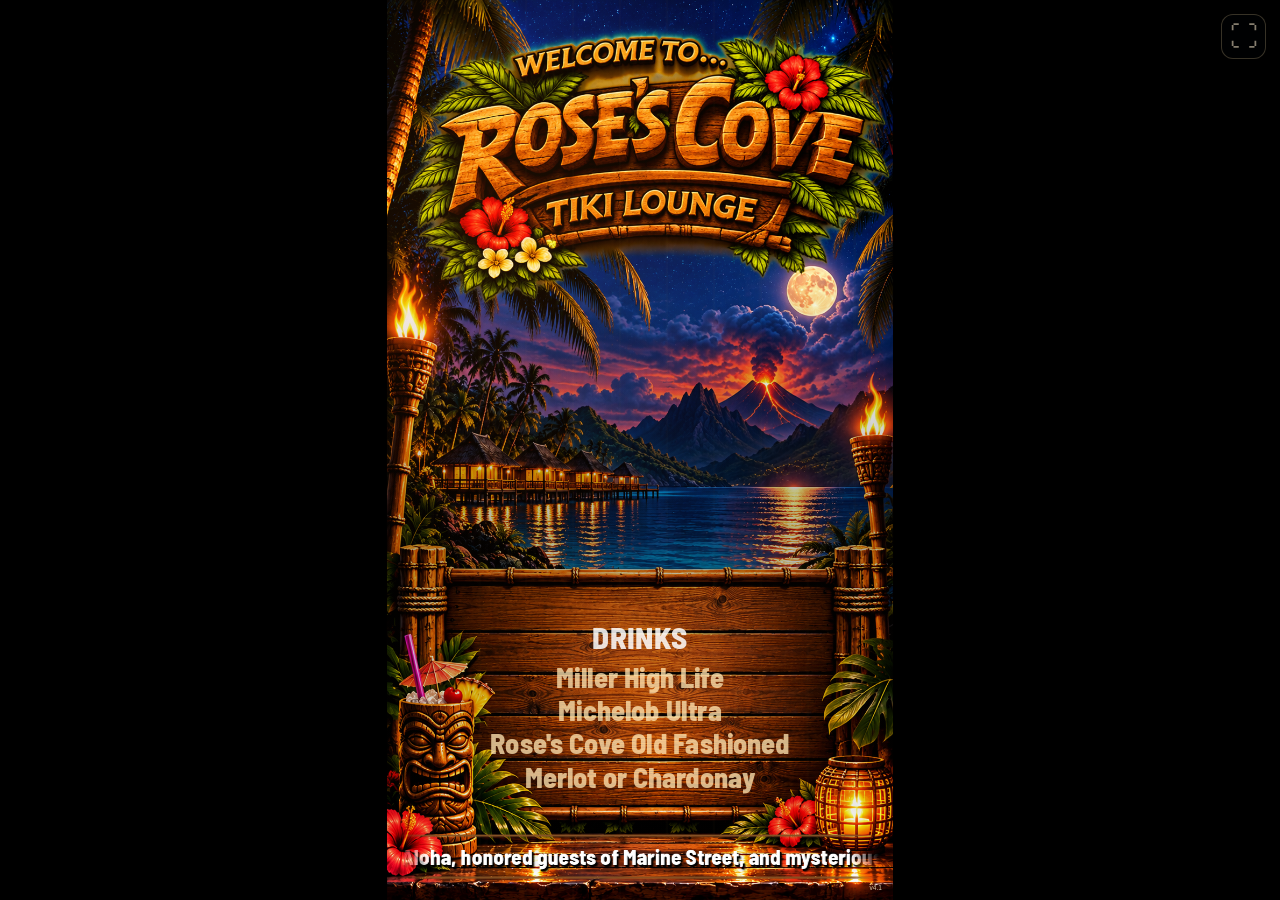
==== commit 9904171e: "Add files via upload" ====
--- a/index.html
+++ b/index.html
@@ -15,11 +15,30 @@
   <div class="weather-card"><div class="weather-head">CURRENT WEATHER <span id="weather-position"></span></div><div class="weather-info"><div class="weather-left"><span id="weather-icon">🌺</span><div class="weather-copy"><strong id="weather-place">Loading weather…</strong><small id="weather-description">Conditions around the islands and beyond</small></div></div><strong id="weather-temp">--°</strong></div></div>
 </section>
 <section class="screen" id="screen-trivia" aria-label="Animated tiki host and island wisdom">
- <div class="tiki-stage"><svg id="tiki-rig" viewBox="0 0 800 1120" xmlns="http://www.w3.org/2000/svg" aria-label="Animated carved-wood tiki head assembled from separate transparent raster layers"><g><image href="./assets/tiki-base.png" x="0" y="0" width="800" height="1120" preserveAspectRatio="none"/></g><g id="tiki-eye-left" class="eye-ball"><image href="./assets/tiki-left-eye.png" x="0" y="0" width="800" height="1120" preserveAspectRatio="none"/></g><g id="tiki-eye-right" class="eye-ball"><image href="./assets/tiki-right-eye.png" x="0" y="0" width="800" height="1120" preserveAspectRatio="none"/></g><g id="tiki-lid-left" class="sliding-lid"><image href="./assets/tiki-left-lid.png" x="0" y="0" width="800" height="1120" preserveAspectRatio="none"/></g><g id="tiki-lid-right" class="sliding-lid"><image href="./assets/tiki-right-lid.png" x="0" y="0" width="800" height="1120" preserveAspectRatio="none"/></g><g id="tiki-brow-left" class="moving-brow"><image href="./assets/tiki-left-brow.png" x="0" y="0" width="800" height="1120" preserveAspectRatio="none"/></g><g id="tiki-brow-right" class="moving-brow"><image href="./assets/tiki-right-brow.png" x="0" y="0" width="800" height="1120" preserveAspectRatio="none"/></g><g id="tiki-jaw"><image href="./assets/tiki-lower-jaw.png" x="0" y="0" width="800" height="1120" preserveAspectRatio="none"/></g></svg></div>
+ <img class="screen3-background" src="./assets/tiki_volcano_only.jpg" alt="" aria-hidden="true">
+ <div class="tiki-stage"><svg id="tiki-rig" viewBox="0 0 800 1120" xmlns="http://www.w3.org/2000/svg" aria-label="Animated carved-wood tiki head assembled from separate transparent raster layers">
+  <defs>
+   <clipPath id="clip-eye-left"><ellipse cx="283" cy="444" rx="78" ry="72"/></clipPath>
+   <clipPath id="clip-eye-right"><ellipse cx="516" cy="444" rx="78" ry="72"/></clipPath>
+   <clipPath id="clip-mouth"><rect x="235" y="720" width="330" height="285" rx="24" ry="24"/></clipPath>
+  </defs>
+  <g class="tiki-base-layer"><image href="./assets/tiki-base.png" x="0" y="0" width="800" height="1120" preserveAspectRatio="xMidYMid meet"/></g>
+  <g clip-path="url(#clip-eye-left)">
+   <g id="tiki-eye-left" class="eye-ball"><image href="./assets/tiki-left-eye.png" x="0" y="0" width="800" height="1120" preserveAspectRatio="xMidYMid meet"/></g>
+   <g id="tiki-lid-left" class="sliding-lid"><image href="./assets/tiki-left-lid.png" x="0" y="0" width="800" height="1120" preserveAspectRatio="xMidYMid meet"/></g>
+  </g>
+  <g clip-path="url(#clip-eye-right)">
+   <g id="tiki-eye-right" class="eye-ball"><image href="./assets/tiki-right-eye.png" x="0" y="0" width="800" height="1120" preserveAspectRatio="xMidYMid meet"/></g>
+   <g id="tiki-lid-right" class="sliding-lid"><image href="./assets/tiki-right-lid.png" x="0" y="0" width="800" height="1120" preserveAspectRatio="xMidYMid meet"/></g>
+  </g>
+  <g clip-path="url(#clip-mouth)"><g id="tiki-jaw"><image href="./assets/tiki-lower-jaw.png" x="0" y="0" width="800" height="1120" preserveAspectRatio="xMidYMid meet"/></g></g>
+  <g id="tiki-brow-left" class="moving-brow"><image href="./assets/tiki-left-brow.png" x="0" y="0" width="800" height="1120" preserveAspectRatio="xMidYMid meet"/></g>
+  <g id="tiki-brow-right" class="moving-brow"><image href="./assets/tiki-right-brow.png" x="0" y="0" width="800" height="1120" preserveAspectRatio="xMidYMid meet"/></g>
+ </svg></div>
  <div class="trivia-overlay"><div class="fact-card"><div class="fact-type" id="fact-type">TIKI CULTURE</div><div class="fact-content" id="fact-text">A little island wisdom is coming your way…</div><div class="fact-foot">The tiki has spoken. 🌺</div></div></div>
 </section>
-<button id="version" title="Open sign settings">v4.0</button>
+<button id="version" title="Open sign settings">v4.1</button>
 <div id="settings" class="settings hidden" role="dialog" aria-label="Rose's Cove sign settings" aria-modal="true"><div class="settings-inner"><div class="settings-title">⚙ SIGN SETTINGS <button id="close-settings">✕</button></div><nav class="settings-tabs" aria-label="Settings screen"><button type="button" class="active" data-settings-tab="general">GENERAL</button><button type="button" data-settings-tab="menu">SCREEN 1</button><button type="button" data-settings-tab="video">SCREEN 2</button><button type="button" data-settings-tab="trivia">SCREEN 3</button></nav><div class="settings-panel active" data-panel="general"><label><span>Automatic screen rotation</span><input id="auto-rotate" type="checkbox" checked></label><label><span>Screen 1 duration (seconds)</span><input type="number" id="screen-time-0" min="5" max="300" value="20"></label><label><span>Screen 2 duration (seconds)</span><input type="number" id="screen-time-1" min="5" max="300" value="25"></label><label><span>Screen 3 duration (seconds)</span><input type="number" id="screen-time-2" min="5" max="300" value="25"></label></div><div class="settings-panel" data-panel="trivia"><label><span>Trivia rotation (seconds)</span><input type="number" id="fact-time" min="5" max="300" value="12"></label><div class="tiki-controls"><h3>ANIMATED TIKI · EXPRESSIONS</h3><p>Try the mechanical brows, eyes, sliding eyelids and hinged jaw live.</p><div class="tiki-expression-buttons"><button type="button" data-tiki-mood="happy">HAPPY</button><button type="button" data-tiki-mood="sad">SAD</button><button type="button" data-tiki-mood="tired">TIRED</button><button type="button" data-tiki-mood="bored">BORED</button><button type="button" data-tiki-mood="mad">MAD</button><button type="button" data-tiki-mood="puzzled">PUZZLED</button><button type="button" data-tiki-mood="laugh">LAUGH</button><button type="button" data-tiki-mood="suspicious">SUSPICIOUS</button></div><label><span>Auto expressions and blinks</span><input type="checkbox" id="tiki-auto" checked></label></div></div><div class="settings-panel" data-panel="video"><label><span>Weather location rotation (seconds)</span><input type="number" id="weather-time" min="5" max="300" value="12"></label><div class="weather-tuning"><h3>WEATHER READOUT · SIZE &amp; POSITION</h3><p>Scale city, icon, conditions, and temperature together without distortion.</p><label><span>Weather size <output id="weather-scale-value">100%</output></span><input type="range" id="weather-scale" min="50" max="180" step="1" value="100"></label><label><span>Weather horizontal <output id="weather-x-value">0 px</output></span><input type="range" id="weather-x" disabled title="Horizontal alignment is locked to panel edges" min="-200" max="200" step="1" value="0"></label><label><span>Weather vertical <output id="weather-y-value">0 px</output></span><input type="range" id="weather-y" min="-150" max="150" step="1" value="0"></label><button type="button" id="weather-reset">RESET WEATHER ADJUSTMENTS</button></div><div class="camera-tuning"><h3>CAMERA CAPTION PLACEMENT</h3><label><span>Upper caption vertical <output id="cam-y-0-value">0 px</output></span><input type="range" id="cam-y-0" min="-100" max="100" step="1" value="0"></label><label><span>Lower caption vertical <output id="cam-y-1-value">0 px</output></span><input type="range" id="cam-y-1" min="-100" max="100" step="1" value="0"></label><label><span>Upper caption text size <output id="cam-size-0-value">100%</output></span><input type="range" id="cam-size-0" min="60" max="170" step="1" value="100"></label><label><span>Lower caption text size <output id="cam-size-1-value">100%</output></span><input type="range" id="cam-size-1" min="60" max="170" step="1" value="100"></label></div><div class="video-tuning"><h3>VIDEO FIT &amp; CROP</h3><p>Each camera can be tuned independently. Position and zoom preserve the original 16:9 aspect ratio. Crop trims the visible window.</p><div class="video-tuning-tabs"><button type="button" id="video-select-0" class="active">TOP VIDEO</button><button type="button" id="video-select-1">BOTTOM VIDEO</button></div><div id="video-slider-fields"></div><div class="video-tuning-actions"><button type="button" id="video-frame-reset">RESET FRAME</button><button type="button" id="video-reset">RESET VIDEO IMAGE</button><label class="video-guides-toggle"><span>Alignment guides</span><input type="checkbox" id="video-guides" checked></label></div></div></div><div class="settings-panel" data-panel="menu"><label><span>Announcement speed (pixels/second)</span><input type="number" id="ticker-speed" min="20" max="500" value="95"></label><div class="ticker-tuning"><h3>SCREEN 1 · BOTTOM SCROLL</h3><label><span>Ticker text size <output id="ticker-font-size-value">45 px</output></span><input type="range" id="ticker-font-size" min="18" max="90" step="1" value="45"></label><label class="ticker-text-edit"><span>SCROLLING ANNOUNCEMENT TEXT</span><textarea id="ticker-text" rows="3" maxlength="2500" spellcheck="true"></textarea></label></div><div class="menu-tuning"><h3>SCREEN 1 · MENU LETTERING</h3><p>Separate controls for each menu. Preview changes live; Save &amp; Close to keep them.</p><label><span>Drinks lettering size <output id="drinks-size-value">60 px</output></span><input type="range" id="drinks-size" min="32" max="82" step="1" value="60"></label><label><span>Drinks vertical offset <output id="drinks-y-value">0 px</output></span><input type="range" id="drinks-y" min="-90" max="90" step="2" value="0"></label><label><span>Food lettering size <output id="food-size-value">60 px</output></span><input type="range" id="food-size" min="32" max="82" step="1" value="60"></label><label><span>Food vertical offset <output id="food-y-value">0 px</output></span><input type="range" id="food-y" min="-90" max="90" step="2" value="0"></label><button id="reset-menu-tuning" type="button">RESET MENU ADJUSTMENTS</button><div class="menu-editor"><h3>EDIT MENU ITEMS</h3><p>Five slots per menu. Leave any slot blank to hide it. Changes preview live; Save &amp; Close stores them on this Mac.</p><div class="menu-editor-grid"><div class="menu-editor-group"><label class="menu-title-edit"><span>DRINKS heading</span><input type="text" id="edit-drinks-title" maxlength="80" autocomplete="off" spellcheck="false" aria-label="DRINKS heading"></label><h4>DRINKS <button type="button" id="preview-drinks" class="preview-menu">PREVIEW</button></h4><label class="menu-editor-row"><span>1</span><input type="text" id="edit-drinks-1" maxlength="140" autocomplete="off" spellcheck="false" aria-label="DRINKS item 1"></label><label class="menu-editor-row"><span>2</span><input type="text" id="edit-drinks-2" maxlength="140" autocomplete="off" spellcheck="false" aria-label="DRINKS item 2"></label><label class="menu-editor-row"><span>3</span><input type="text" id="edit-drinks-3" maxlength="140" autocomplete="off" spellcheck="false" aria-label="DRINKS item 3"></label><label class="menu-editor-row"><span>4</span><input type="text" id="edit-drinks-4" maxlength="140" autocomplete="off" spellcheck="false" aria-label="DRINKS item 4"></label><label class="menu-editor-row"><span>5</span><input type="text" id="edit-drinks-5" maxlength="140" autocomplete="off" spellcheck="false" aria-label="DRINKS item 5"></label></div><div class="menu-editor-group"><label class="menu-title-edit"><span>FOOD heading</span><input type="text" id="edit-food-title" maxlength="80" autocomplete="off" spellcheck="false" aria-label="FOOD heading"></label><h4>FOOD <button type="button" id="preview-food" class="preview-menu">PREVIEW</button></h4><label class="menu-editor-row"><span>1</span><input type="text" id="edit-food-1" maxlength="140" autocomplete="off" spellcheck="false" aria-label="FOOD item 1"></label><label class="menu-editor-row"><span>2</span><input type="text" id="edit-food-2" maxlength="140" autocomplete="off" spellcheck="false" aria-label="FOOD item 2"></label><label class="menu-editor-row"><span>3</span><input type="text" id="edit-food-3" maxlength="140" autocomplete="off" spellcheck="false" aria-label="FOOD item 3"></label><label class="menu-editor-row"><span>4</span><input type="text" id="edit-food-4" maxlength="140" autocomplete="off" spellcheck="false" aria-label="FOOD item 4"></label><label class="menu-editor-row"><span>5</span><input type="text" id="edit-food-5" maxlength="140" autocomplete="off" spellcheck="false" aria-label="FOOD item 5"></label></div></div></div></div></div><div class="settings-actions"><button id="prev-screen">← PREV</button><button id="next-screen">NEXT →</button><button id="save-settings">SAVE & CLOSE</button></div><p>Settings are saved in this browser. Arrow keys also change screens. This menu is hidden until the version number is clicked.</p></div></div>
 </main><button id="fullscreen-toggle" type="button" title="Enter full screen" aria-label="Enter full screen" aria-pressed="false"><span id="fullscreen-icon" aria-hidden="true">⛶</span></button></div>
-<script src="./js/data.js"></script><script src="./js/sign-v4.0.js"></script><script src="./js/fullscreen.js?v=0.8"></script><script src="./js/settings-drag-v2.6.js"></script>
+<script src="./js/data.js"></script><script src="./js/sign-v4.1.js"></script><script src="./js/fullscreen.js?v=0.8"></script><script src="./js/settings-drag-v2.6.js"></script>
 </body></html>
--- a/css/sign.css
+++ b/css/sign.css
@@ -450,3 +450,20 @@
 #screen-trivia #tiki-rig #tiki-jaw { filter:drop-shadow(1px 2px 2px rgba(12,5,2,.36)); }
 body.fullscreen-active { cursor:none; }
 body.fullscreen-active #fullscreen-toggle { opacity:0; pointer-events:none; }
+
+
+/* v4.1 — Screen 3 only: explicit no-stretch background image and clipped animated openings. */
+#screen-trivia{background:none !important;overflow:hidden;}
+#screen-trivia .screen3-background{position:absolute;inset:0;z-index:0;display:block;width:100%;height:100%;object-fit:cover;object-position:center center;pointer-events:none;}
+#screen-trivia .trivia-overlay{position:absolute;inset:0;z-index:4;pointer-events:none;}
+#screen-trivia .tiki-stage{left:121px;top:99px;width:838px;height:1173px;z-index:2;filter:drop-shadow(0 16px 28px rgba(0,0,0,.82)) drop-shadow(0 0 12px rgba(255,126,37,.12));}
+#screen-trivia #tiki-rig{display:block;width:100%;height:100%;overflow:visible;filter:none;}
+#screen-trivia #tiki-rig .eye-ball,
+#screen-trivia #tiki-rig .moving-brow,
+#screen-trivia #tiki-rig .sliding-lid,
+#screen-trivia #tiki-rig #tiki-jaw{filter:none;transition:transform 300ms cubic-bezier(.22,.7,.2,1);will-change:transform;}
+#screen-trivia #tiki-rig #tiki-jaw{transition-duration:360ms;}
+#screen-trivia .fact-card{left:84px;right:84px;bottom:64px;height:250px;padding:14px 30px 18px;gap:8px;}
+#screen-trivia .fact-type{font-size:24px;letter-spacing:4px;}
+#screen-trivia .fact-content{font-size:42px;line-height:1.08;max-width:840px;}
+#screen-trivia .fact-foot{font-size:22px;}
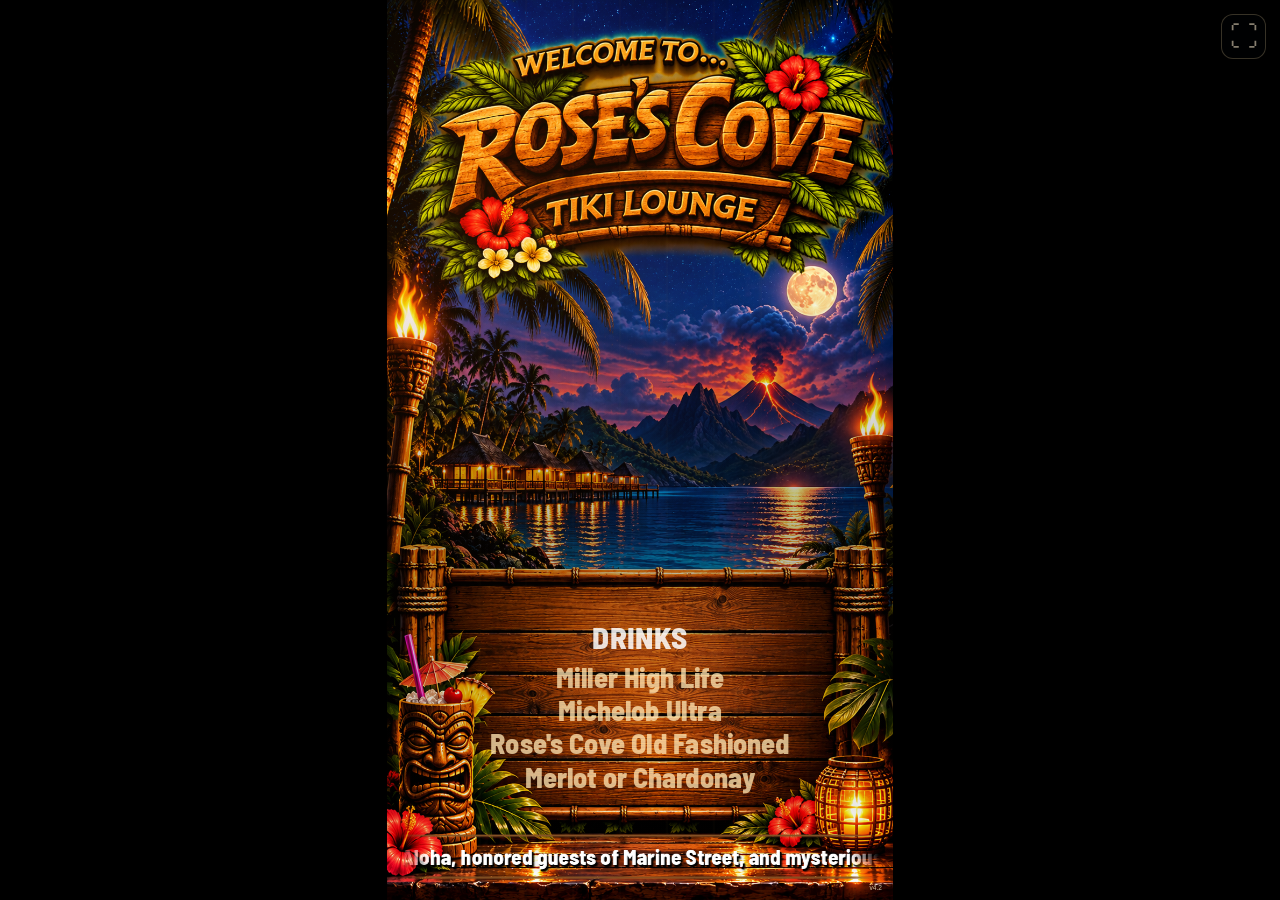
==== commit 20320414: "Add files via upload" ====
--- a/index.html
+++ b/index.html
@@ -37,8 +37,8 @@
  </svg></div>
  <div class="trivia-overlay"><div class="fact-card"><div class="fact-type" id="fact-type">TIKI CULTURE</div><div class="fact-content" id="fact-text">A little island wisdom is coming your way…</div><div class="fact-foot">The tiki has spoken. 🌺</div></div></div>
 </section>
-<button id="version" title="Open sign settings">v4.1</button>
+<button id="version" title="Open sign settings">v4.2</button>
 <div id="settings" class="settings hidden" role="dialog" aria-label="Rose's Cove sign settings" aria-modal="true"><div class="settings-inner"><div class="settings-title">⚙ SIGN SETTINGS <button id="close-settings">✕</button></div><nav class="settings-tabs" aria-label="Settings screen"><button type="button" class="active" data-settings-tab="general">GENERAL</button><button type="button" data-settings-tab="menu">SCREEN 1</button><button type="button" data-settings-tab="video">SCREEN 2</button><button type="button" data-settings-tab="trivia">SCREEN 3</button></nav><div class="settings-panel active" data-panel="general"><label><span>Automatic screen rotation</span><input id="auto-rotate" type="checkbox" checked></label><label><span>Screen 1 duration (seconds)</span><input type="number" id="screen-time-0" min="5" max="300" value="20"></label><label><span>Screen 2 duration (seconds)</span><input type="number" id="screen-time-1" min="5" max="300" value="25"></label><label><span>Screen 3 duration (seconds)</span><input type="number" id="screen-time-2" min="5" max="300" value="25"></label></div><div class="settings-panel" data-panel="trivia"><label><span>Trivia rotation (seconds)</span><input type="number" id="fact-time" min="5" max="300" value="12"></label><div class="tiki-controls"><h3>ANIMATED TIKI · EXPRESSIONS</h3><p>Try the mechanical brows, eyes, sliding eyelids and hinged jaw live.</p><div class="tiki-expression-buttons"><button type="button" data-tiki-mood="happy">HAPPY</button><button type="button" data-tiki-mood="sad">SAD</button><button type="button" data-tiki-mood="tired">TIRED</button><button type="button" data-tiki-mood="bored">BORED</button><button type="button" data-tiki-mood="mad">MAD</button><button type="button" data-tiki-mood="puzzled">PUZZLED</button><button type="button" data-tiki-mood="laugh">LAUGH</button><button type="button" data-tiki-mood="suspicious">SUSPICIOUS</button></div><label><span>Auto expressions and blinks</span><input type="checkbox" id="tiki-auto" checked></label></div></div><div class="settings-panel" data-panel="video"><label><span>Weather location rotation (seconds)</span><input type="number" id="weather-time" min="5" max="300" value="12"></label><div class="weather-tuning"><h3>WEATHER READOUT · SIZE &amp; POSITION</h3><p>Scale city, icon, conditions, and temperature together without distortion.</p><label><span>Weather size <output id="weather-scale-value">100%</output></span><input type="range" id="weather-scale" min="50" max="180" step="1" value="100"></label><label><span>Weather horizontal <output id="weather-x-value">0 px</output></span><input type="range" id="weather-x" disabled title="Horizontal alignment is locked to panel edges" min="-200" max="200" step="1" value="0"></label><label><span>Weather vertical <output id="weather-y-value">0 px</output></span><input type="range" id="weather-y" min="-150" max="150" step="1" value="0"></label><button type="button" id="weather-reset">RESET WEATHER ADJUSTMENTS</button></div><div class="camera-tuning"><h3>CAMERA CAPTION PLACEMENT</h3><label><span>Upper caption vertical <output id="cam-y-0-value">0 px</output></span><input type="range" id="cam-y-0" min="-100" max="100" step="1" value="0"></label><label><span>Lower caption vertical <output id="cam-y-1-value">0 px</output></span><input type="range" id="cam-y-1" min="-100" max="100" step="1" value="0"></label><label><span>Upper caption text size <output id="cam-size-0-value">100%</output></span><input type="range" id="cam-size-0" min="60" max="170" step="1" value="100"></label><label><span>Lower caption text size <output id="cam-size-1-value">100%</output></span><input type="range" id="cam-size-1" min="60" max="170" step="1" value="100"></label></div><div class="video-tuning"><h3>VIDEO FIT &amp; CROP</h3><p>Each camera can be tuned independently. Position and zoom preserve the original 16:9 aspect ratio. Crop trims the visible window.</p><div class="video-tuning-tabs"><button type="button" id="video-select-0" class="active">TOP VIDEO</button><button type="button" id="video-select-1">BOTTOM VIDEO</button></div><div id="video-slider-fields"></div><div class="video-tuning-actions"><button type="button" id="video-frame-reset">RESET FRAME</button><button type="button" id="video-reset">RESET VIDEO IMAGE</button><label class="video-guides-toggle"><span>Alignment guides</span><input type="checkbox" id="video-guides" checked></label></div></div></div><div class="settings-panel" data-panel="menu"><label><span>Announcement speed (pixels/second)</span><input type="number" id="ticker-speed" min="20" max="500" value="95"></label><div class="ticker-tuning"><h3>SCREEN 1 · BOTTOM SCROLL</h3><label><span>Ticker text size <output id="ticker-font-size-value">45 px</output></span><input type="range" id="ticker-font-size" min="18" max="90" step="1" value="45"></label><label class="ticker-text-edit"><span>SCROLLING ANNOUNCEMENT TEXT</span><textarea id="ticker-text" rows="3" maxlength="2500" spellcheck="true"></textarea></label></div><div class="menu-tuning"><h3>SCREEN 1 · MENU LETTERING</h3><p>Separate controls for each menu. Preview changes live; Save &amp; Close to keep them.</p><label><span>Drinks lettering size <output id="drinks-size-value">60 px</output></span><input type="range" id="drinks-size" min="32" max="82" step="1" value="60"></label><label><span>Drinks vertical offset <output id="drinks-y-value">0 px</output></span><input type="range" id="drinks-y" min="-90" max="90" step="2" value="0"></label><label><span>Food lettering size <output id="food-size-value">60 px</output></span><input type="range" id="food-size" min="32" max="82" step="1" value="60"></label><label><span>Food vertical offset <output id="food-y-value">0 px</output></span><input type="range" id="food-y" min="-90" max="90" step="2" value="0"></label><button id="reset-menu-tuning" type="button">RESET MENU ADJUSTMENTS</button><div class="menu-editor"><h3>EDIT MENU ITEMS</h3><p>Five slots per menu. Leave any slot blank to hide it. Changes preview live; Save &amp; Close stores them on this Mac.</p><div class="menu-editor-grid"><div class="menu-editor-group"><label class="menu-title-edit"><span>DRINKS heading</span><input type="text" id="edit-drinks-title" maxlength="80" autocomplete="off" spellcheck="false" aria-label="DRINKS heading"></label><h4>DRINKS <button type="button" id="preview-drinks" class="preview-menu">PREVIEW</button></h4><label class="menu-editor-row"><span>1</span><input type="text" id="edit-drinks-1" maxlength="140" autocomplete="off" spellcheck="false" aria-label="DRINKS item 1"></label><label class="menu-editor-row"><span>2</span><input type="text" id="edit-drinks-2" maxlength="140" autocomplete="off" spellcheck="false" aria-label="DRINKS item 2"></label><label class="menu-editor-row"><span>3</span><input type="text" id="edit-drinks-3" maxlength="140" autocomplete="off" spellcheck="false" aria-label="DRINKS item 3"></label><label class="menu-editor-row"><span>4</span><input type="text" id="edit-drinks-4" maxlength="140" autocomplete="off" spellcheck="false" aria-label="DRINKS item 4"></label><label class="menu-editor-row"><span>5</span><input type="text" id="edit-drinks-5" maxlength="140" autocomplete="off" spellcheck="false" aria-label="DRINKS item 5"></label></div><div class="menu-editor-group"><label class="menu-title-edit"><span>FOOD heading</span><input type="text" id="edit-food-title" maxlength="80" autocomplete="off" spellcheck="false" aria-label="FOOD heading"></label><h4>FOOD <button type="button" id="preview-food" class="preview-menu">PREVIEW</button></h4><label class="menu-editor-row"><span>1</span><input type="text" id="edit-food-1" maxlength="140" autocomplete="off" spellcheck="false" aria-label="FOOD item 1"></label><label class="menu-editor-row"><span>2</span><input type="text" id="edit-food-2" maxlength="140" autocomplete="off" spellcheck="false" aria-label="FOOD item 2"></label><label class="menu-editor-row"><span>3</span><input type="text" id="edit-food-3" maxlength="140" autocomplete="off" spellcheck="false" aria-label="FOOD item 3"></label><label class="menu-editor-row"><span>4</span><input type="text" id="edit-food-4" maxlength="140" autocomplete="off" spellcheck="false" aria-label="FOOD item 4"></label><label class="menu-editor-row"><span>5</span><input type="text" id="edit-food-5" maxlength="140" autocomplete="off" spellcheck="false" aria-label="FOOD item 5"></label></div></div></div></div></div><div class="settings-actions"><button id="prev-screen">← PREV</button><button id="next-screen">NEXT →</button><button id="save-settings">SAVE & CLOSE</button></div><p>Settings are saved in this browser. Arrow keys also change screens. This menu is hidden until the version number is clicked.</p></div></div>
 </main><button id="fullscreen-toggle" type="button" title="Enter full screen" aria-label="Enter full screen" aria-pressed="false"><span id="fullscreen-icon" aria-hidden="true">⛶</span></button></div>
-<script src="./js/data.js"></script><script src="./js/sign-v4.1.js"></script><script src="./js/fullscreen.js?v=0.8"></script><script src="./js/settings-drag-v2.6.js"></script>
+<script src="./js/data.js"></script><script src="./js/sign-v4.2.js"></script><script src="./js/fullscreen.js?v=0.8"></script><script src="./js/settings-drag-v2.6.js"></script>
 </body></html>
--- a/css/sign.css
+++ b/css/sign.css
@@ -467,3 +467,23 @@
 #screen-trivia .fact-type{font-size:24px;letter-spacing:4px;}
 #screen-trivia .fact-content{font-size:42px;line-height:1.08;max-width:840px;}
 #screen-trivia .fact-foot{font-size:22px;}
+
+
+/* v4.2 — Screen 3 background lock: zero internal stretch, exact native portrait size. */
+#screen-trivia{padding:0 !important;background:none !important;overflow:hidden;}
+#screen-trivia::before{display:none !important;}
+#screen-trivia .screen3-background{
+  position:absolute;
+  left:0; top:0;
+  width:1080px !important;
+  height:1920px !important;
+  min-width:1080px;
+  min-height:1920px;
+  max-width:none;
+  max-height:none;
+  object-fit:fill; /* safe because source asset is already exactly 1080×1920 */
+  object-position:left top;
+  transform:none !important;
+  pointer-events:none;
+  z-index:0;
+}
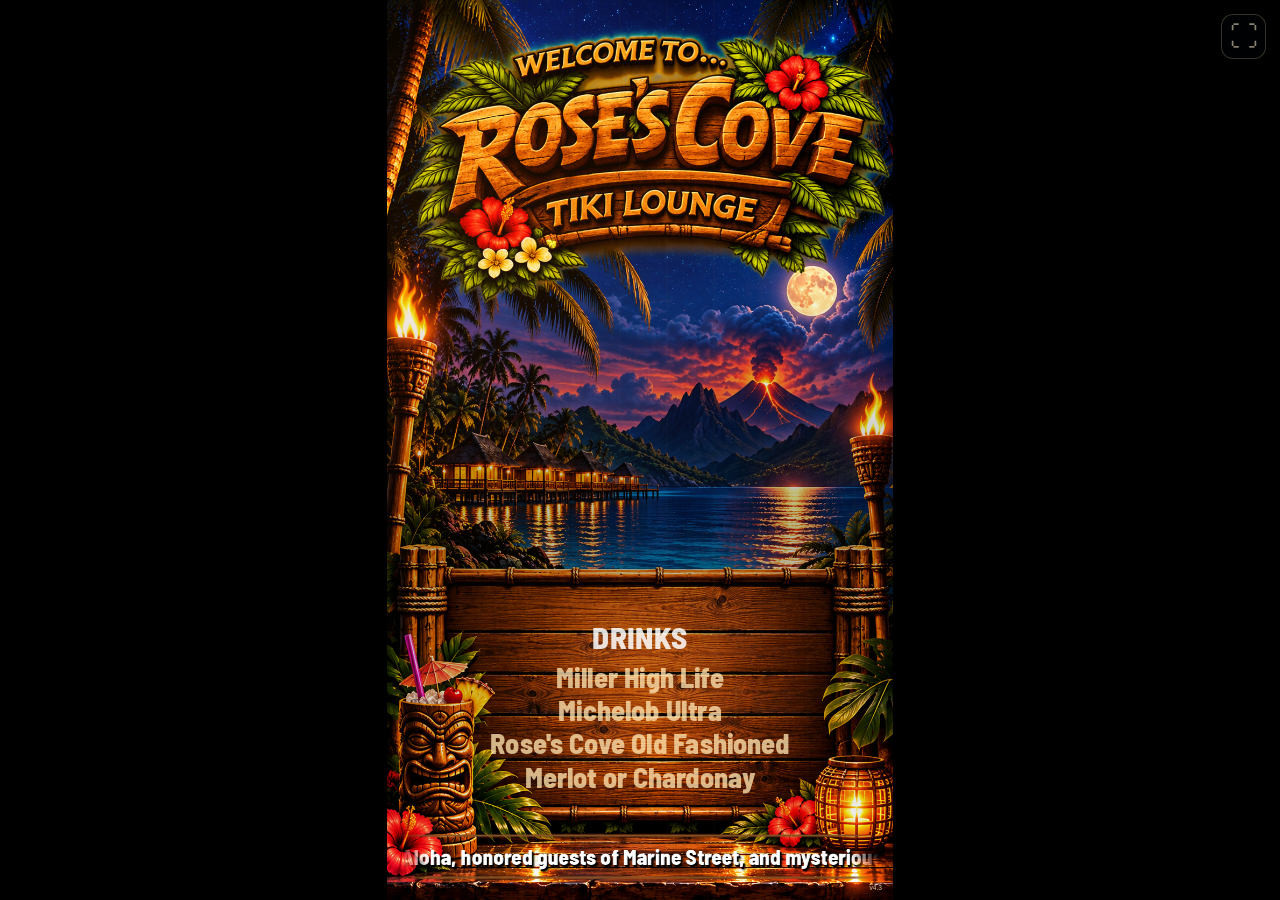
==== commit f1aa507f: "Add files via upload" ====
--- a/index.html
+++ b/index.html
@@ -37,8 +37,8 @@
  </svg></div>
  <div class="trivia-overlay"><div class="fact-card"><div class="fact-type" id="fact-type">TIKI CULTURE</div><div class="fact-content" id="fact-text">A little island wisdom is coming your way…</div><div class="fact-foot">The tiki has spoken. 🌺</div></div></div>
 </section>
-<button id="version" title="Open sign settings">v4.2</button>
+<button id="version" title="Open sign settings">v4.3</button>
 <div id="settings" class="settings hidden" role="dialog" aria-label="Rose's Cove sign settings" aria-modal="true"><div class="settings-inner"><div class="settings-title">⚙ SIGN SETTINGS <button id="close-settings">✕</button></div><nav class="settings-tabs" aria-label="Settings screen"><button type="button" class="active" data-settings-tab="general">GENERAL</button><button type="button" data-settings-tab="menu">SCREEN 1</button><button type="button" data-settings-tab="video">SCREEN 2</button><button type="button" data-settings-tab="trivia">SCREEN 3</button></nav><div class="settings-panel active" data-panel="general"><label><span>Automatic screen rotation</span><input id="auto-rotate" type="checkbox" checked></label><label><span>Screen 1 duration (seconds)</span><input type="number" id="screen-time-0" min="5" max="300" value="20"></label><label><span>Screen 2 duration (seconds)</span><input type="number" id="screen-time-1" min="5" max="300" value="25"></label><label><span>Screen 3 duration (seconds)</span><input type="number" id="screen-time-2" min="5" max="300" value="25"></label></div><div class="settings-panel" data-panel="trivia"><label><span>Trivia rotation (seconds)</span><input type="number" id="fact-time" min="5" max="300" value="12"></label><div class="tiki-controls"><h3>ANIMATED TIKI · EXPRESSIONS</h3><p>Try the mechanical brows, eyes, sliding eyelids and hinged jaw live.</p><div class="tiki-expression-buttons"><button type="button" data-tiki-mood="happy">HAPPY</button><button type="button" data-tiki-mood="sad">SAD</button><button type="button" data-tiki-mood="tired">TIRED</button><button type="button" data-tiki-mood="bored">BORED</button><button type="button" data-tiki-mood="mad">MAD</button><button type="button" data-tiki-mood="puzzled">PUZZLED</button><button type="button" data-tiki-mood="laugh">LAUGH</button><button type="button" data-tiki-mood="suspicious">SUSPICIOUS</button></div><label><span>Auto expressions and blinks</span><input type="checkbox" id="tiki-auto" checked></label></div></div><div class="settings-panel" data-panel="video"><label><span>Weather location rotation (seconds)</span><input type="number" id="weather-time" min="5" max="300" value="12"></label><div class="weather-tuning"><h3>WEATHER READOUT · SIZE &amp; POSITION</h3><p>Scale city, icon, conditions, and temperature together without distortion.</p><label><span>Weather size <output id="weather-scale-value">100%</output></span><input type="range" id="weather-scale" min="50" max="180" step="1" value="100"></label><label><span>Weather horizontal <output id="weather-x-value">0 px</output></span><input type="range" id="weather-x" disabled title="Horizontal alignment is locked to panel edges" min="-200" max="200" step="1" value="0"></label><label><span>Weather vertical <output id="weather-y-value">0 px</output></span><input type="range" id="weather-y" min="-150" max="150" step="1" value="0"></label><button type="button" id="weather-reset">RESET WEATHER ADJUSTMENTS</button></div><div class="camera-tuning"><h3>CAMERA CAPTION PLACEMENT</h3><label><span>Upper caption vertical <output id="cam-y-0-value">0 px</output></span><input type="range" id="cam-y-0" min="-100" max="100" step="1" value="0"></label><label><span>Lower caption vertical <output id="cam-y-1-value">0 px</output></span><input type="range" id="cam-y-1" min="-100" max="100" step="1" value="0"></label><label><span>Upper caption text size <output id="cam-size-0-value">100%</output></span><input type="range" id="cam-size-0" min="60" max="170" step="1" value="100"></label><label><span>Lower caption text size <output id="cam-size-1-value">100%</output></span><input type="range" id="cam-size-1" min="60" max="170" step="1" value="100"></label></div><div class="video-tuning"><h3>VIDEO FIT &amp; CROP</h3><p>Each camera can be tuned independently. Position and zoom preserve the original 16:9 aspect ratio. Crop trims the visible window.</p><div class="video-tuning-tabs"><button type="button" id="video-select-0" class="active">TOP VIDEO</button><button type="button" id="video-select-1">BOTTOM VIDEO</button></div><div id="video-slider-fields"></div><div class="video-tuning-actions"><button type="button" id="video-frame-reset">RESET FRAME</button><button type="button" id="video-reset">RESET VIDEO IMAGE</button><label class="video-guides-toggle"><span>Alignment guides</span><input type="checkbox" id="video-guides" checked></label></div></div></div><div class="settings-panel" data-panel="menu"><label><span>Announcement speed (pixels/second)</span><input type="number" id="ticker-speed" min="20" max="500" value="95"></label><div class="ticker-tuning"><h3>SCREEN 1 · BOTTOM SCROLL</h3><label><span>Ticker text size <output id="ticker-font-size-value">45 px</output></span><input type="range" id="ticker-font-size" min="18" max="90" step="1" value="45"></label><label class="ticker-text-edit"><span>SCROLLING ANNOUNCEMENT TEXT</span><textarea id="ticker-text" rows="3" maxlength="2500" spellcheck="true"></textarea></label></div><div class="menu-tuning"><h3>SCREEN 1 · MENU LETTERING</h3><p>Separate controls for each menu. Preview changes live; Save &amp; Close to keep them.</p><label><span>Drinks lettering size <output id="drinks-size-value">60 px</output></span><input type="range" id="drinks-size" min="32" max="82" step="1" value="60"></label><label><span>Drinks vertical offset <output id="drinks-y-value">0 px</output></span><input type="range" id="drinks-y" min="-90" max="90" step="2" value="0"></label><label><span>Food lettering size <output id="food-size-value">60 px</output></span><input type="range" id="food-size" min="32" max="82" step="1" value="60"></label><label><span>Food vertical offset <output id="food-y-value">0 px</output></span><input type="range" id="food-y" min="-90" max="90" step="2" value="0"></label><button id="reset-menu-tuning" type="button">RESET MENU ADJUSTMENTS</button><div class="menu-editor"><h3>EDIT MENU ITEMS</h3><p>Five slots per menu. Leave any slot blank to hide it. Changes preview live; Save &amp; Close stores them on this Mac.</p><div class="menu-editor-grid"><div class="menu-editor-group"><label class="menu-title-edit"><span>DRINKS heading</span><input type="text" id="edit-drinks-title" maxlength="80" autocomplete="off" spellcheck="false" aria-label="DRINKS heading"></label><h4>DRINKS <button type="button" id="preview-drinks" class="preview-menu">PREVIEW</button></h4><label class="menu-editor-row"><span>1</span><input type="text" id="edit-drinks-1" maxlength="140" autocomplete="off" spellcheck="false" aria-label="DRINKS item 1"></label><label class="menu-editor-row"><span>2</span><input type="text" id="edit-drinks-2" maxlength="140" autocomplete="off" spellcheck="false" aria-label="DRINKS item 2"></label><label class="menu-editor-row"><span>3</span><input type="text" id="edit-drinks-3" maxlength="140" autocomplete="off" spellcheck="false" aria-label="DRINKS item 3"></label><label class="menu-editor-row"><span>4</span><input type="text" id="edit-drinks-4" maxlength="140" autocomplete="off" spellcheck="false" aria-label="DRINKS item 4"></label><label class="menu-editor-row"><span>5</span><input type="text" id="edit-drinks-5" maxlength="140" autocomplete="off" spellcheck="false" aria-label="DRINKS item 5"></label></div><div class="menu-editor-group"><label class="menu-title-edit"><span>FOOD heading</span><input type="text" id="edit-food-title" maxlength="80" autocomplete="off" spellcheck="false" aria-label="FOOD heading"></label><h4>FOOD <button type="button" id="preview-food" class="preview-menu">PREVIEW</button></h4><label class="menu-editor-row"><span>1</span><input type="text" id="edit-food-1" maxlength="140" autocomplete="off" spellcheck="false" aria-label="FOOD item 1"></label><label class="menu-editor-row"><span>2</span><input type="text" id="edit-food-2" maxlength="140" autocomplete="off" spellcheck="false" aria-label="FOOD item 2"></label><label class="menu-editor-row"><span>3</span><input type="text" id="edit-food-3" maxlength="140" autocomplete="off" spellcheck="false" aria-label="FOOD item 3"></label><label class="menu-editor-row"><span>4</span><input type="text" id="edit-food-4" maxlength="140" autocomplete="off" spellcheck="false" aria-label="FOOD item 4"></label><label class="menu-editor-row"><span>5</span><input type="text" id="edit-food-5" maxlength="140" autocomplete="off" spellcheck="false" aria-label="FOOD item 5"></label></div></div></div></div></div><div class="settings-actions"><button id="prev-screen">← PREV</button><button id="next-screen">NEXT →</button><button id="save-settings">SAVE & CLOSE</button></div><p>Settings are saved in this browser. Arrow keys also change screens. This menu is hidden until the version number is clicked.</p></div></div>
 </main><button id="fullscreen-toggle" type="button" title="Enter full screen" aria-label="Enter full screen" aria-pressed="false"><span id="fullscreen-icon" aria-hidden="true">⛶</span></button></div>
-<script src="./js/data.js"></script><script src="./js/sign-v4.2.js"></script><script src="./js/fullscreen.js?v=0.8"></script><script src="./js/settings-drag-v2.6.js"></script>
+<script src="./js/data.js"></script><script src="./js/sign-v4.3.js"></script><script src="./js/fullscreen.js?v=0.8"></script><script src="./js/settings-drag-v2.6.js"></script>
 </body></html>
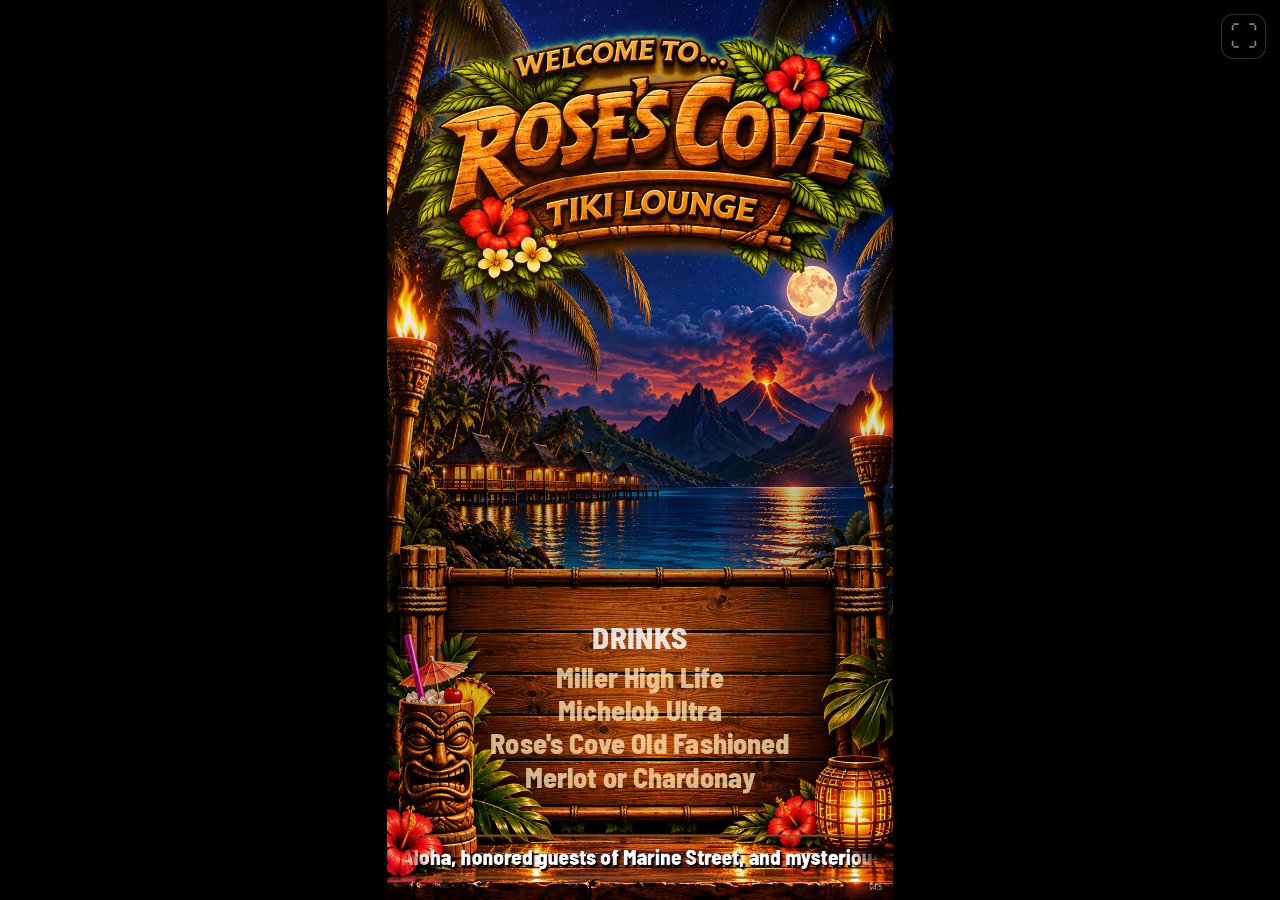
==== commit 0084ddfc: "Add files via upload" ====
--- a/index.html
+++ b/index.html
@@ -1,44 +1,43 @@
-<!doctype html>
-<html lang="en"><head><meta charset="utf-8"><meta name="viewport" content="width=device-width, initial-scale=1"><meta name="theme-color" content="#080806"><title>Rose's Cove Tiki Lounge</title><link rel="preconnect" href="https://fonts.googleapis.com"><link rel="preconnect" href="https://fonts.gstatic.com" crossorigin><link href="https://fonts.googleapis.com/css2?family=Barlow+Semi+Condensed:wght@600;700;800;900&display=swap" rel="stylesheet"><link rel="stylesheet" href="./css/sign.css?v=4.0"></head>
+<!DOCTYPE html>
+
+<html lang="en"><head><meta charset="utf-8"/><meta content="width=device-width, initial-scale=1" name="viewport"/><meta content="#080806" name="theme-color"/><title>Rose's Cove Tiki Lounge</title><link href="https://fonts.googleapis.com" rel="preconnect"/><link crossorigin="" href="https://fonts.gstatic.com" rel="preconnect"/><link href="https://fonts.googleapis.com/css2?family=Barlow+Semi+Condensed:wght@600;700;800;900&amp;display=swap" rel="stylesheet"/><link href="./css/sign.css?v=4.0" rel="stylesheet"/></head>
 <body>
-<div id="viewport"><main id="sign" aria-label="Rose's Cove vertical digital sign">
-<section class="screen selected" id="screen-menu" aria-label="Welcome and menu">
-  <div class="shade"></div><div class="menu-top" style="display:none"><div id="clock"></div></div>
-  <div class="menu-board"><div class="menu-columns"><div class="menu-panel" id="drinks-panel"><h2>DRINKS</h2><div id="drinks" class="menu-items"><span class="menu-entry">Miller High Life</span><span class="menu-entry">Michelob Ultra</span><span class="menu-entry">Rose&#x27;s Cove Old Fashioned</span><span class="menu-entry">Merlot or Chardonay</span></div></div><div class="menu-panel" id="food-panel"><h2>FOOD</h2><div id="food" class="menu-items"><span class="menu-entry">Hawaiian Pork Sliders</span><span class="menu-entry">Seared Mahi Mahi w/Vegetables</span><span class="menu-entry">Blackened Swordfish Steak</span><span class="menu-entry">Island Fresh Fruit Salad</span></div></div></div></div>
-  <div class="ticker-frame"><div class="ticker" id="ticker"><span class="ticker-copy"></span><span class="ticker-copy" aria-hidden="true"></span></div></div>
+<div id="viewport"><main aria-label="Rose's Cove vertical digital sign" id="sign">
+<section aria-label="Welcome and menu" class="screen selected" id="screen-menu">
+<div class="shade"></div><div class="menu-top" style="display:none"><div id="clock"></div></div>
+<div class="menu-board"><div class="menu-columns"><div class="menu-panel" id="drinks-panel"><h2>DRINKS</h2><div class="menu-items" id="drinks"><span class="menu-entry">Miller High Life</span><span class="menu-entry">Michelob Ultra</span><span class="menu-entry">Rose's Cove Old Fashioned</span><span class="menu-entry">Merlot or Chardonay</span></div></div><div class="menu-panel" id="food-panel"><h2>FOOD</h2><div class="menu-items" id="food"><span class="menu-entry">Hawaiian Pork Sliders</span><span class="menu-entry">Seared Mahi Mahi w/Vegetables</span><span class="menu-entry">Blackened Swordfish Steak</span><span class="menu-entry">Island Fresh Fruit Salad</span></div></div></div></div>
+<div class="ticker-frame"><div class="ticker" id="ticker"><span class="ticker-copy"></span><span aria-hidden="true" class="ticker-copy"></span></div></div>
 </section>
-<section class="screen" id="screen-live" aria-label="Live from the islands">
-  <div class="dual-cam cam-a"><div class="dual-cam-player" id="cam-player-0"></div><div class="dual-cam-fallback" id="cam-fallback-0">🌺 Island Time Intermission<br><small>This camera stepped out for a mai tai.</small></div></div>
-  <div class="dual-cam cam-b"><div class="dual-cam-player" id="cam-player-1"></div><div class="dual-cam-fallback" id="cam-fallback-1">🌴 Gone Coconut Hunting<br><small>We'll check back after the next tide.</small></div></div>
-  <div class="dual-label dual-label-a" id="cam-label-0">Finding an island view…</div>
-  <div class="dual-label dual-label-b" id="cam-label-1">Finding an island view…</div>
-  <div class="weather-card"><div class="weather-head">CURRENT WEATHER <span id="weather-position"></span></div><div class="weather-info"><div class="weather-left"><span id="weather-icon">🌺</span><div class="weather-copy"><strong id="weather-place">Loading weather…</strong><small id="weather-description">Conditions around the islands and beyond</small></div></div><strong id="weather-temp">--°</strong></div></div>
+<section aria-label="Live from the islands" class="screen" id="screen-live">
+<div class="dual-cam cam-a"><div class="dual-cam-player" id="cam-player-0"></div><div class="dual-cam-fallback" id="cam-fallback-0">🌺 Island Time Intermission<br/><small>This camera stepped out for a mai tai.</small></div></div>
+<div class="dual-cam cam-b"><div class="dual-cam-player" id="cam-player-1"></div><div class="dual-cam-fallback" id="cam-fallback-1">🌴 Gone Coconut Hunting<br/><small>We'll check back after the next tide.</small></div></div>
+<div class="dual-label dual-label-a" id="cam-label-0">Finding an island view…</div>
+<div class="dual-label dual-label-b" id="cam-label-1">Finding an island view…</div>
+<div class="weather-card"><div class="weather-head">CURRENT WEATHER <span id="weather-position"></span></div><div class="weather-info"><div class="weather-left"><span id="weather-icon">🌺</span><div class="weather-copy"><strong id="weather-place">Loading weather…</strong><small id="weather-description">Conditions around the islands and beyond</small></div></div><strong id="weather-temp">--°</strong></div></div>
 </section>
-<section class="screen" id="screen-trivia" aria-label="Animated tiki host and island wisdom">
- <img class="screen3-background" src="./assets/tiki_volcano_only.jpg" alt="" aria-hidden="true">
- <div class="tiki-stage"><svg id="tiki-rig" viewBox="0 0 800 1120" xmlns="http://www.w3.org/2000/svg" aria-label="Animated carved-wood tiki head assembled from separate transparent raster layers">
-  <defs>
-   <clipPath id="clip-eye-left"><ellipse cx="283" cy="444" rx="78" ry="72"/></clipPath>
-   <clipPath id="clip-eye-right"><ellipse cx="516" cy="444" rx="78" ry="72"/></clipPath>
-   <clipPath id="clip-mouth"><rect x="235" y="720" width="330" height="285" rx="24" ry="24"/></clipPath>
-  </defs>
-  <g class="tiki-base-layer"><image href="./assets/tiki-base.png" x="0" y="0" width="800" height="1120" preserveAspectRatio="xMidYMid meet"/></g>
-  <g clip-path="url(#clip-eye-left)">
-   <g id="tiki-eye-left" class="eye-ball"><image href="./assets/tiki-left-eye.png" x="0" y="0" width="800" height="1120" preserveAspectRatio="xMidYMid meet"/></g>
-   <g id="tiki-lid-left" class="sliding-lid"><image href="./assets/tiki-left-lid.png" x="0" y="0" width="800" height="1120" preserveAspectRatio="xMidYMid meet"/></g>
-  </g>
-  <g clip-path="url(#clip-eye-right)">
-   <g id="tiki-eye-right" class="eye-ball"><image href="./assets/tiki-right-eye.png" x="0" y="0" width="800" height="1120" preserveAspectRatio="xMidYMid meet"/></g>
-   <g id="tiki-lid-right" class="sliding-lid"><image href="./assets/tiki-right-lid.png" x="0" y="0" width="800" height="1120" preserveAspectRatio="xMidYMid meet"/></g>
-  </g>
-  <g clip-path="url(#clip-mouth)"><g id="tiki-jaw"><image href="./assets/tiki-lower-jaw.png" x="0" y="0" width="800" height="1120" preserveAspectRatio="xMidYMid meet"/></g></g>
-  <g id="tiki-brow-left" class="moving-brow"><image href="./assets/tiki-left-brow.png" x="0" y="0" width="800" height="1120" preserveAspectRatio="xMidYMid meet"/></g>
-  <g id="tiki-brow-right" class="moving-brow"><image href="./assets/tiki-right-brow.png" x="0" y="0" width="800" height="1120" preserveAspectRatio="xMidYMid meet"/></g>
- </svg></div>
- <div class="trivia-overlay"><div class="fact-card"><div class="fact-type" id="fact-type">TIKI CULTURE</div><div class="fact-content" id="fact-text">A little island wisdom is coming your way…</div><div class="fact-foot">The tiki has spoken. 🌺</div></div></div>
+<section aria-label="Tiki oracle" class="screen" id="screen-trivia">
+<img alt="" aria-hidden="true" class="oracle-scene" id="oracle-scene" src="./assets/oracle/01_moonlit_lava_tiki_island.jpg"/>
+<div aria-label="Tiki oracle message area" class="oracle-textbox" id="oracle-textbox">
+<div class="fact-type" id="fact-type">TIKI ORACLE</div>
+<div class="fact-content" id="fact-text">A little island wisdom is coming your way…</div>
+</div>
 </section>
-<button id="version" title="Open sign settings">v4.3</button>
-<div id="settings" class="settings hidden" role="dialog" aria-label="Rose's Cove sign settings" aria-modal="true"><div class="settings-inner"><div class="settings-title">⚙ SIGN SETTINGS <button id="close-settings">✕</button></div><nav class="settings-tabs" aria-label="Settings screen"><button type="button" class="active" data-settings-tab="general">GENERAL</button><button type="button" data-settings-tab="menu">SCREEN 1</button><button type="button" data-settings-tab="video">SCREEN 2</button><button type="button" data-settings-tab="trivia">SCREEN 3</button></nav><div class="settings-panel active" data-panel="general"><label><span>Automatic screen rotation</span><input id="auto-rotate" type="checkbox" checked></label><label><span>Screen 1 duration (seconds)</span><input type="number" id="screen-time-0" min="5" max="300" value="20"></label><label><span>Screen 2 duration (seconds)</span><input type="number" id="screen-time-1" min="5" max="300" value="25"></label><label><span>Screen 3 duration (seconds)</span><input type="number" id="screen-time-2" min="5" max="300" value="25"></label></div><div class="settings-panel" data-panel="trivia"><label><span>Trivia rotation (seconds)</span><input type="number" id="fact-time" min="5" max="300" value="12"></label><div class="tiki-controls"><h3>ANIMATED TIKI · EXPRESSIONS</h3><p>Try the mechanical brows, eyes, sliding eyelids and hinged jaw live.</p><div class="tiki-expression-buttons"><button type="button" data-tiki-mood="happy">HAPPY</button><button type="button" data-tiki-mood="sad">SAD</button><button type="button" data-tiki-mood="tired">TIRED</button><button type="button" data-tiki-mood="bored">BORED</button><button type="button" data-tiki-mood="mad">MAD</button><button type="button" data-tiki-mood="puzzled">PUZZLED</button><button type="button" data-tiki-mood="laugh">LAUGH</button><button type="button" data-tiki-mood="suspicious">SUSPICIOUS</button></div><label><span>Auto expressions and blinks</span><input type="checkbox" id="tiki-auto" checked></label></div></div><div class="settings-panel" data-panel="video"><label><span>Weather location rotation (seconds)</span><input type="number" id="weather-time" min="5" max="300" value="12"></label><div class="weather-tuning"><h3>WEATHER READOUT · SIZE &amp; POSITION</h3><p>Scale city, icon, conditions, and temperature together without distortion.</p><label><span>Weather size <output id="weather-scale-value">100%</output></span><input type="range" id="weather-scale" min="50" max="180" step="1" value="100"></label><label><span>Weather horizontal <output id="weather-x-value">0 px</output></span><input type="range" id="weather-x" disabled title="Horizontal alignment is locked to panel edges" min="-200" max="200" step="1" value="0"></label><label><span>Weather vertical <output id="weather-y-value">0 px</output></span><input type="range" id="weather-y" min="-150" max="150" step="1" value="0"></label><button type="button" id="weather-reset">RESET WEATHER ADJUSTMENTS</button></div><div class="camera-tuning"><h3>CAMERA CAPTION PLACEMENT</h3><label><span>Upper caption vertical <output id="cam-y-0-value">0 px</output></span><input type="range" id="cam-y-0" min="-100" max="100" step="1" value="0"></label><label><span>Lower caption vertical <output id="cam-y-1-value">0 px</output></span><input type="range" id="cam-y-1" min="-100" max="100" step="1" value="0"></label><label><span>Upper caption text size <output id="cam-size-0-value">100%</output></span><input type="range" id="cam-size-0" min="60" max="170" step="1" value="100"></label><label><span>Lower caption text size <output id="cam-size-1-value">100%</output></span><input type="range" id="cam-size-1" min="60" max="170" step="1" value="100"></label></div><div class="video-tuning"><h3>VIDEO FIT &amp; CROP</h3><p>Each camera can be tuned independently. Position and zoom preserve the original 16:9 aspect ratio. Crop trims the visible window.</p><div class="video-tuning-tabs"><button type="button" id="video-select-0" class="active">TOP VIDEO</button><button type="button" id="video-select-1">BOTTOM VIDEO</button></div><div id="video-slider-fields"></div><div class="video-tuning-actions"><button type="button" id="video-frame-reset">RESET FRAME</button><button type="button" id="video-reset">RESET VIDEO IMAGE</button><label class="video-guides-toggle"><span>Alignment guides</span><input type="checkbox" id="video-guides" checked></label></div></div></div><div class="settings-panel" data-panel="menu"><label><span>Announcement speed (pixels/second)</span><input type="number" id="ticker-speed" min="20" max="500" value="95"></label><div class="ticker-tuning"><h3>SCREEN 1 · BOTTOM SCROLL</h3><label><span>Ticker text size <output id="ticker-font-size-value">45 px</output></span><input type="range" id="ticker-font-size" min="18" max="90" step="1" value="45"></label><label class="ticker-text-edit"><span>SCROLLING ANNOUNCEMENT TEXT</span><textarea id="ticker-text" rows="3" maxlength="2500" spellcheck="true"></textarea></label></div><div class="menu-tuning"><h3>SCREEN 1 · MENU LETTERING</h3><p>Separate controls for each menu. Preview changes live; Save &amp; Close to keep them.</p><label><span>Drinks lettering size <output id="drinks-size-value">60 px</output></span><input type="range" id="drinks-size" min="32" max="82" step="1" value="60"></label><label><span>Drinks vertical offset <output id="drinks-y-value">0 px</output></span><input type="range" id="drinks-y" min="-90" max="90" step="2" value="0"></label><label><span>Food lettering size <output id="food-size-value">60 px</output></span><input type="range" id="food-size" min="32" max="82" step="1" value="60"></label><label><span>Food vertical offset <output id="food-y-value">0 px</output></span><input type="range" id="food-y" min="-90" max="90" step="2" value="0"></label><button id="reset-menu-tuning" type="button">RESET MENU ADJUSTMENTS</button><div class="menu-editor"><h3>EDIT MENU ITEMS</h3><p>Five slots per menu. Leave any slot blank to hide it. Changes preview live; Save &amp; Close stores them on this Mac.</p><div class="menu-editor-grid"><div class="menu-editor-group"><label class="menu-title-edit"><span>DRINKS heading</span><input type="text" id="edit-drinks-title" maxlength="80" autocomplete="off" spellcheck="false" aria-label="DRINKS heading"></label><h4>DRINKS <button type="button" id="preview-drinks" class="preview-menu">PREVIEW</button></h4><label class="menu-editor-row"><span>1</span><input type="text" id="edit-drinks-1" maxlength="140" autocomplete="off" spellcheck="false" aria-label="DRINKS item 1"></label><label class="menu-editor-row"><span>2</span><input type="text" id="edit-drinks-2" maxlength="140" autocomplete="off" spellcheck="false" aria-label="DRINKS item 2"></label><label class="menu-editor-row"><span>3</span><input type="text" id="edit-drinks-3" maxlength="140" autocomplete="off" spellcheck="false" aria-label="DRINKS item 3"></label><label class="menu-editor-row"><span>4</span><input type="text" id="edit-drinks-4" maxlength="140" autocomplete="off" spellcheck="false" aria-label="DRINKS item 4"></label><label class="menu-editor-row"><span>5</span><input type="text" id="edit-drinks-5" maxlength="140" autocomplete="off" spellcheck="false" aria-label="DRINKS item 5"></label></div><div class="menu-editor-group"><label class="menu-title-edit"><span>FOOD heading</span><input type="text" id="edit-food-title" maxlength="80" autocomplete="off" spellcheck="false" aria-label="FOOD heading"></label><h4>FOOD <button type="button" id="preview-food" class="preview-menu">PREVIEW</button></h4><label class="menu-editor-row"><span>1</span><input type="text" id="edit-food-1" maxlength="140" autocomplete="off" spellcheck="false" aria-label="FOOD item 1"></label><label class="menu-editor-row"><span>2</span><input type="text" id="edit-food-2" maxlength="140" autocomplete="off" spellcheck="false" aria-label="FOOD item 2"></label><label class="menu-editor-row"><span>3</span><input type="text" id="edit-food-3" maxlength="140" autocomplete="off" spellcheck="false" aria-label="FOOD item 3"></label><label class="menu-editor-row"><span>4</span><input type="text" id="edit-food-4" maxlength="140" autocomplete="off" spellcheck="false" aria-label="FOOD item 4"></label><label class="menu-editor-row"><span>5</span><input type="text" id="edit-food-5" maxlength="140" autocomplete="off" spellcheck="false" aria-label="FOOD item 5"></label></div></div></div></div></div><div class="settings-actions"><button id="prev-screen">← PREV</button><button id="next-screen">NEXT →</button><button id="save-settings">SAVE & CLOSE</button></div><p>Settings are saved in this browser. Arrow keys also change screens. This menu is hidden until the version number is clicked.</p></div></div>
-</main><button id="fullscreen-toggle" type="button" title="Enter full screen" aria-label="Enter full screen" aria-pressed="false"><span id="fullscreen-icon" aria-hidden="true">⛶</span></button></div>
-<script src="./js/data.js"></script><script src="./js/sign-v4.3.js"></script><script src="./js/fullscreen.js?v=0.8"></script><script src="./js/settings-drag-v2.6.js"></script>
+<button id="version" title="Open sign settings">v4.5</button>
+<div aria-label="Rose's Cove sign settings" aria-modal="true" class="settings hidden" id="settings" role="dialog"><div class="settings-inner"><div class="settings-title">⚙ SIGN SETTINGS <button id="close-settings">✕</button></div><nav aria-label="Settings screen" class="settings-tabs"><button class="active" data-settings-tab="general" type="button">GENERAL</button><button data-settings-tab="menu" type="button">SCREEN 1</button><button data-settings-tab="video" type="button">SCREEN 2</button><button data-settings-tab="trivia" type="button">SCREEN 3</button></nav><div class="settings-panel active" data-panel="general"><label><span>Automatic screen rotation</span><input checked="" id="auto-rotate" type="checkbox"/></label><label><span>Screen 1 duration (seconds)</span><input id="screen-time-0" max="300" min="5" type="number" value="20"/></label><label><span>Screen 2 duration (seconds)</span><input id="screen-time-1" max="300" min="5" type="number" value="25"/></label><label><span>Screen 3 duration (seconds)</span><input id="screen-time-2" max="300" min="5" type="number" value="25"/></label></div><div class="settings-panel" data-panel="trivia">
+<div class="oracle-tuning">
+<h3>SCREEN 3 · TIKI ORACLE</h3>
+<p>Each time Screen 3 appears, the sign loads one random tiki scene and one random short factoid or joke that stays for the full visit.</p>
+<label><span>Message text size <output id="oracle-text-size-value">44 px</output></span><input id="oracle-text-size" max="72" min="24" step="1" type="range" value="44"/></label>
+<label><span>Category label size <output id="oracle-label-size-value">24 px</output></span><input id="oracle-label-size" max="40" min="14" step="1" type="range" value="24"/></label>
+<label><span>Line spacing <output id="oracle-line-height-value">108%</output></span><input id="oracle-line-height" max="140" min="90" step="1" type="range" value="108"/></label>
+<label><span>Text box horizontal <output id="oracle-box-x-value">0 px</output></span><input id="oracle-box-x" max="220" min="-220" step="1" type="range" value="0"/></label>
+<label><span>Text box vertical <output id="oracle-box-y-value">0 px</output></span><input id="oracle-box-y" max="220" min="-220" step="1" type="range" value="0"/></label>
+<label><span>Text box width <output id="oracle-box-width-value">820 px</output></span><input id="oracle-box-width" max="940" min="560" step="2" type="range" value="820"/></label>
+<label><span>Text box height <output id="oracle-box-height-value">350 px</output></span><input id="oracle-box-height" max="520" min="240" step="2" type="range" value="350"/></label>
+<button id="oracle-reset" type="button">RESET SCREEN 3 TEXT AREA</button>
+<button id="oracle-preview-next" type="button">LOAD ANOTHER RANDOM SCREEN 3 NOW</button>
+</div>
+</div><div class="settings-panel" data-panel="video"><label><span>Weather location rotation (seconds)</span><input id="weather-time" max="300" min="5" type="number" value="12"/></label><div class="weather-tuning"><h3>WEATHER READOUT · SIZE &amp; POSITION</h3><p>Scale city, icon, conditions, and temperature together without distortion.</p><label><span>Weather size <output id="weather-scale-value">100%</output></span><input id="weather-scale" max="180" min="50" step="1" type="range" value="100"/></label><label><span>Weather horizontal <output id="weather-x-value">0 px</output></span><input disabled="" id="weather-x" max="200" min="-200" step="1" title="Horizontal alignment is locked to panel edges" type="range" value="0"/></label><label><span>Weather vertical <output id="weather-y-value">0 px</output></span><input id="weather-y" max="150" min="-150" step="1" type="range" value="0"/></label><button id="weather-reset" type="button">RESET WEATHER ADJUSTMENTS</button></div><div class="camera-tuning"><h3>CAMERA CAPTION PLACEMENT</h3><label><span>Upper caption vertical <output id="cam-y-0-value">0 px</output></span><input id="cam-y-0" max="100" min="-100" step="1" type="range" value="0"/></label><label><span>Lower caption vertical <output id="cam-y-1-value">0 px</output></span><input id="cam-y-1" max="100" min="-100" step="1" type="range" value="0"/></label><label><span>Upper caption text size <output id="cam-size-0-value">100%</output></span><input id="cam-size-0" max="170" min="60" step="1" type="range" value="100"/></label><label><span>Lower caption text size <output id="cam-size-1-value">100%</output></span><input id="cam-size-1" max="170" min="60" step="1" type="range" value="100"/></label></div><div class="video-tuning"><h3>VIDEO FIT &amp; CROP</h3><p>Each camera can be tuned independently. Position and zoom preserve the original 16:9 aspect ratio. Crop trims the visible window.</p><div class="video-tuning-tabs"><button class="active" id="video-select-0" type="button">TOP VIDEO</button><button id="video-select-1" type="button">BOTTOM VIDEO</button></div><div id="video-slider-fields"></div><div class="video-tuning-actions"><button id="video-frame-reset" type="button">RESET FRAME</button><button id="video-reset" type="button">RESET VIDEO IMAGE</button><label class="video-guides-toggle"><span>Alignment guides</span><input checked="" id="video-guides" type="checkbox"/></label></div></div></div><div class="settings-panel" data-panel="menu"><label><span>Announcement speed (pixels/second)</span><input id="ticker-speed" max="500" min="20" type="number" value="95"/></label><div class="ticker-tuning"><h3>SCREEN 1 · BOTTOM SCROLL</h3><label><span>Ticker text size <output id="ticker-font-size-value">45 px</output></span><input id="ticker-font-size" max="90" min="18" step="1" type="range" value="45"/></label><label class="ticker-text-edit"><span>SCROLLING ANNOUNCEMENT TEXT</span><textarea id="ticker-text" maxlength="2500" rows="3" spellcheck="true"></textarea></label></div><div class="menu-tuning"><h3>SCREEN 1 · MENU LETTERING</h3><p>Separate controls for each menu. Preview changes live; Save &amp; Close to keep them.</p><label><span>Drinks lettering size <output id="drinks-size-value">60 px</output></span><input id="drinks-size" max="82" min="32" step="1" type="range" value="60"/></label><label><span>Drinks vertical offset <output id="drinks-y-value">0 px</output></span><input id="drinks-y" max="90" min="-90" step="2" type="range" value="0"/></label><label><span>Food lettering size <output id="food-size-value">60 px</output></span><input id="food-size" max="82" min="32" step="1" type="range" value="60"/></label><label><span>Food vertical offset <output id="food-y-value">0 px</output></span><input id="food-y" max="90" min="-90" step="2" type="range" value="0"/></label><button id="reset-menu-tuning" type="button">RESET MENU ADJUSTMENTS</button><div class="menu-editor"><h3>EDIT MENU ITEMS</h3><p>Five slots per menu. Leave any slot blank to hide it. Changes preview live; Save &amp; Close stores them on this Mac.</p><div class="menu-editor-grid"><div class="menu-editor-group"><label class="menu-title-edit"><span>DRINKS heading</span><input aria-label="DRINKS heading" autocomplete="off" id="edit-drinks-title" maxlength="80" spellcheck="false" type="text"/></label><h4>DRINKS <button class="preview-menu" id="preview-drinks" type="button">PREVIEW</button></h4><label class="menu-editor-row"><span>1</span><input aria-label="DRINKS item 1" autocomplete="off" id="edit-drinks-1" maxlength="140" spellcheck="false" type="text"/></label><label class="menu-editor-row"><span>2</span><input aria-label="DRINKS item 2" autocomplete="off" id="edit-drinks-2" maxlength="140" spellcheck="false" type="text"/></label><label class="menu-editor-row"><span>3</span><input aria-label="DRINKS item 3" autocomplete="off" id="edit-drinks-3" maxlength="140" spellcheck="false" type="text"/></label><label class="menu-editor-row"><span>4</span><input aria-label="DRINKS item 4" autocomplete="off" id="edit-drinks-4" maxlength="140" spellcheck="false" type="text"/></label><label class="menu-editor-row"><span>5</span><input aria-label="DRINKS item 5" autocomplete="off" id="edit-drinks-5" maxlength="140" spellcheck="false" type="text"/></label></div><div class="menu-editor-group"><label class="menu-title-edit"><span>FOOD heading</span><input aria-label="FOOD heading" autocomplete="off" id="edit-food-title" maxlength="80" spellcheck="false" type="text"/></label><h4>FOOD <button class="preview-menu" id="preview-food" type="button">PREVIEW</button></h4><label class="menu-editor-row"><span>1</span><input aria-label="FOOD item 1" autocomplete="off" id="edit-food-1" maxlength="140" spellcheck="false" type="text"/></label><label class="menu-editor-row"><span>2</span><input aria-label="FOOD item 2" autocomplete="off" id="edit-food-2" maxlength="140" spellcheck="false" type="text"/></label><label class="menu-editor-row"><span>3</span><input aria-label="FOOD item 3" autocomplete="off" id="edit-food-3" maxlength="140" spellcheck="false" type="text"/></label><label class="menu-editor-row"><span>4</span><input aria-label="FOOD item 4" autocomplete="off" id="edit-food-4" maxlength="140" spellcheck="false" type="text"/></label><label class="menu-editor-row"><span>5</span><input aria-label="FOOD item 5" autocomplete="off" id="edit-food-5" maxlength="140" spellcheck="false" type="text"/></label></div></div></div></div></div><div class="settings-actions"><button id="prev-screen">← PREV</button><button id="next-screen">NEXT →</button><button id="save-settings">SAVE &amp; CLOSE</button></div><p>Settings are saved in this browser. Arrow keys also change screens. This menu is hidden until the version number is clicked.</p></div></div>
+</main><button aria-label="Enter full screen" aria-pressed="false" id="fullscreen-toggle" title="Enter full screen" type="button"><span aria-hidden="true" id="fullscreen-icon">⛶</span></button></div>
+<script src="./js/data.js"></script><script src="./js/sign-v4.5.js"></script><script src="./js/fullscreen.js?v=0.8"></script><script src="./js/settings-drag-v2.6.js"></script>
 </body></html>
--- a/css/sign.css
+++ b/css/sign.css
@@ -313,7 +313,7 @@
 
 #screen-trivia{
   padding:0;
-  background:#060303 url("../assets/tiki_oracle_screen3.png") center center / cover no-repeat;
+  background:#060303 none center center / cover no-repeat;
 }
 #screen-trivia .trivia-overlay{
   position:absolute;
@@ -378,12 +378,12 @@
 #settings .tiki-expression-buttons button.active{background:#a46a22;border-color:#efbf79;color:#fff;}
 
 /* v3.6: distinct character and scene, moveable components carry wood texture. */
-#screen-trivia{background-image:url("../assets/tiki_scene_no_character.jpg");background-size:100% 100%;}
+#screen-trivia{background-image:none;background-size:100% 100%;}
 #screen-trivia .tiki-stage{filter:drop-shadow(24px 24px 32px rgba(0,0,0,.85));}
 #screen-trivia #tiki-rig{filter:drop-shadow(-7px -3px 10px rgba(248,139,44,.23));}
 
 /* v3.7 — only character-free volcano scenery under separately animated transparent PNG components. */
-#screen-trivia {background-image:url("../assets/tiki_volcano_only.jpg");background-size:100% 100%;}
+#screen-trivia {background-image:none;background-size:100% 100%;}
 #screen-trivia #tiki-rig image {pointer-events:none;}
 #screen-trivia .tiki-stage {left:90px;top:30px;width:900px;height:1415px;}
 
@@ -395,7 +395,7 @@
 
 /* v3.9: clean up screen-three proportions, preserve round moon, and tighten tiki motion */
 #screen-trivia{
-  background-image:url("../assets/tiki_volcano_only.jpg");
+  background-image:none;
   background-size:cover;
   background-position:center center;
   background-repeat:no-repeat;
@@ -487,3 +487,94 @@
   pointer-events:none;
   z-index:0;
 }
+
+
+/* v4.4 — rebuilt Screen 3 with new background art, larger slate, and visible eyes. */
+#screen-trivia{padding:0 !important;background:none !important;overflow:hidden;}
+#screen-trivia::before{display:none !important;}
+#screen-trivia .screen3-background{position:absolute;left:0;top:0;width:1080px;height:1920px;object-fit:fill;object-position:left top;z-index:0;pointer-events:none;}
+#screen-trivia .tiki-stage{position:absolute;left:257px;top:122px;width:567px;height:1053px;z-index:2;filter:drop-shadow(0 24px 42px rgba(0,0,0,.75));}
+#screen-trivia .tiki-rig-v44{position:absolute;left:0;top:0;width:420px;height:780px;transform:scale(1.35);transform-origin:top left;}
+#screen-trivia .tiki-base,#screen-trivia .eye,#screen-trivia .lid,#screen-trivia .brow,#screen-trivia .jaw{position:absolute;display:block;user-select:none;-webkit-user-drag:none;}
+#screen-trivia .tiki-base{left:0;top:0;width:420px;height:780px;}
+#screen-trivia .eye-clip{position:absolute;overflow:hidden;border-radius:50%;z-index:2;}
+#screen-trivia .eye-clip-left{left:60px;top:208px;width:123px;height:124px;}
+#screen-trivia .eye-clip-right{left:232px;top:208px;width:123px;height:124px;}
+#screen-trivia .eye{z-index:2;filter:drop-shadow(0 3px 4px rgba(0,0,0,.55));}
+#screen-trivia .eye-left{left:-2px;top:-3px;width:139px;height:152px;transform-origin:50% 50%;}
+#screen-trivia .eye-right{left:-14px;top:-4px;width:152px;height:152px;transform-origin:50% 50%;}
+#screen-trivia .lid{z-index:3;left:-8px;top:-25px;transform-origin:50% 12%;}
+#screen-trivia .lid-left{width:164px;height:136px;}
+#screen-trivia .lid-right{width:166px;height:134px;left:-18px;}
+#screen-trivia .brow{z-index:5;transform-origin:50% 86%;}
+#screen-trivia .brow-left{left:68px;top:134px;width:141px;height:94px;}
+#screen-trivia .brow-right{left:214px;top:128px;width:151px;height:103px;}
+#screen-trivia .mouth-clip{position:absolute;left:16px;top:438px;width:388px;height:305px;overflow:hidden;z-index:2;border-radius:0 0 80px 80px / 0 0 60px 60px;}
+#screen-trivia .jaw{left:0;top:0;width:387px;height:341px;transform-origin:50% 12%;z-index:2;}
+#screen-trivia .trivia-overlay{position:absolute;inset:0;z-index:4;pointer-events:none;}
+#screen-trivia .fact-card{left:78px;right:78px;bottom:38px;height:338px;padding:20px 34px 26px;background:linear-gradient(180deg,rgba(46,28,17,.92),rgba(25,14,8,.96));border:10px ridge #995f2c;border-radius:28px;box-shadow:0 24px 44px rgba(0,0,0,.8);display:flex;flex-direction:column;justify-content:flex-start;gap:10px;}
+#screen-trivia .fact-type{font:700 24px Arial,sans-serif;color:#ffd38b;letter-spacing:4px;}
+#screen-trivia .fact-content{font-size:40px;line-height:1.15;color:#fff1cf;max-width:100%;flex:1;display:flex;align-items:center;justify-content:center;text-align:center;}
+#screen-trivia .fact-foot{font-size:22px;color:#f5b66e;text-align:center;}
+
+/* v4.5 — Screen 3 becomes a rotating full-scene tiki oracle with configurable text box. */
+#screen-trivia{padding:0 !important;background:none !important;overflow:hidden;}
+#screen-trivia::before{display:none !important;}
+#screen-trivia .oracle-scene{
+  position:absolute;
+  left:0;top:0;
+  width:1080px;height:1920px;
+  object-fit:fill;
+  object-position:left top;
+  z-index:0;
+  pointer-events:none;
+}
+#screen-trivia .oracle-textbox{
+  position:absolute;
+  left:130px;
+  top:1440px;
+  width:820px;
+  height:350px;
+  z-index:5;
+  display:flex;
+  flex-direction:column;
+  align-items:center;
+  justify-content:flex-start;
+  text-align:center;
+  padding:18px 26px 22px;
+  overflow:hidden;
+  pointer-events:none;
+}
+#screen-trivia .fact-type{
+  width:100%;
+  flex:0 0 auto;
+  font-family:"Barlow Semi Condensed",Arial,sans-serif;
+  font-size:24px;
+  font-weight:800;
+  letter-spacing:3px;
+  line-height:1.05;
+  color:#ffe1aa;
+  text-shadow:0 2px 6px rgba(0,0,0,.95),0 0 12px rgba(0,0,0,.5);
+  margin-bottom:10px;
+}
+#screen-trivia .fact-content{
+  width:100%;
+  flex:1 1 auto;
+  display:flex;
+  align-items:center;
+  justify-content:center;
+  text-align:center;
+  font-family:"Barlow Semi Condensed",Arial,sans-serif;
+  font-size:44px;
+  font-weight:800;
+  line-height:1.08;
+  color:#fff4d8;
+  text-shadow:0 3px 8px rgba(0,0,0,.96),0 0 16px rgba(0,0,0,.45);
+  overflow:hidden;
+}
+#settings .oracle-tuning h3{font-size:23px;margin:8px 0;}
+#settings .oracle-tuning p{font-size:17px;margin:6px 0 10px;color:#ddc09c;}
+#settings .oracle-tuning label{font-size:19px;padding:6px 0;}
+#settings .oracle-tuning input[type=range]{width:210px;}
+#settings .oracle-tuning output{font-size:18px;}
+#settings .oracle-tuning button{font-size:18px;padding:8px 10px;margin-top:10px;display:block;width:100%;}
